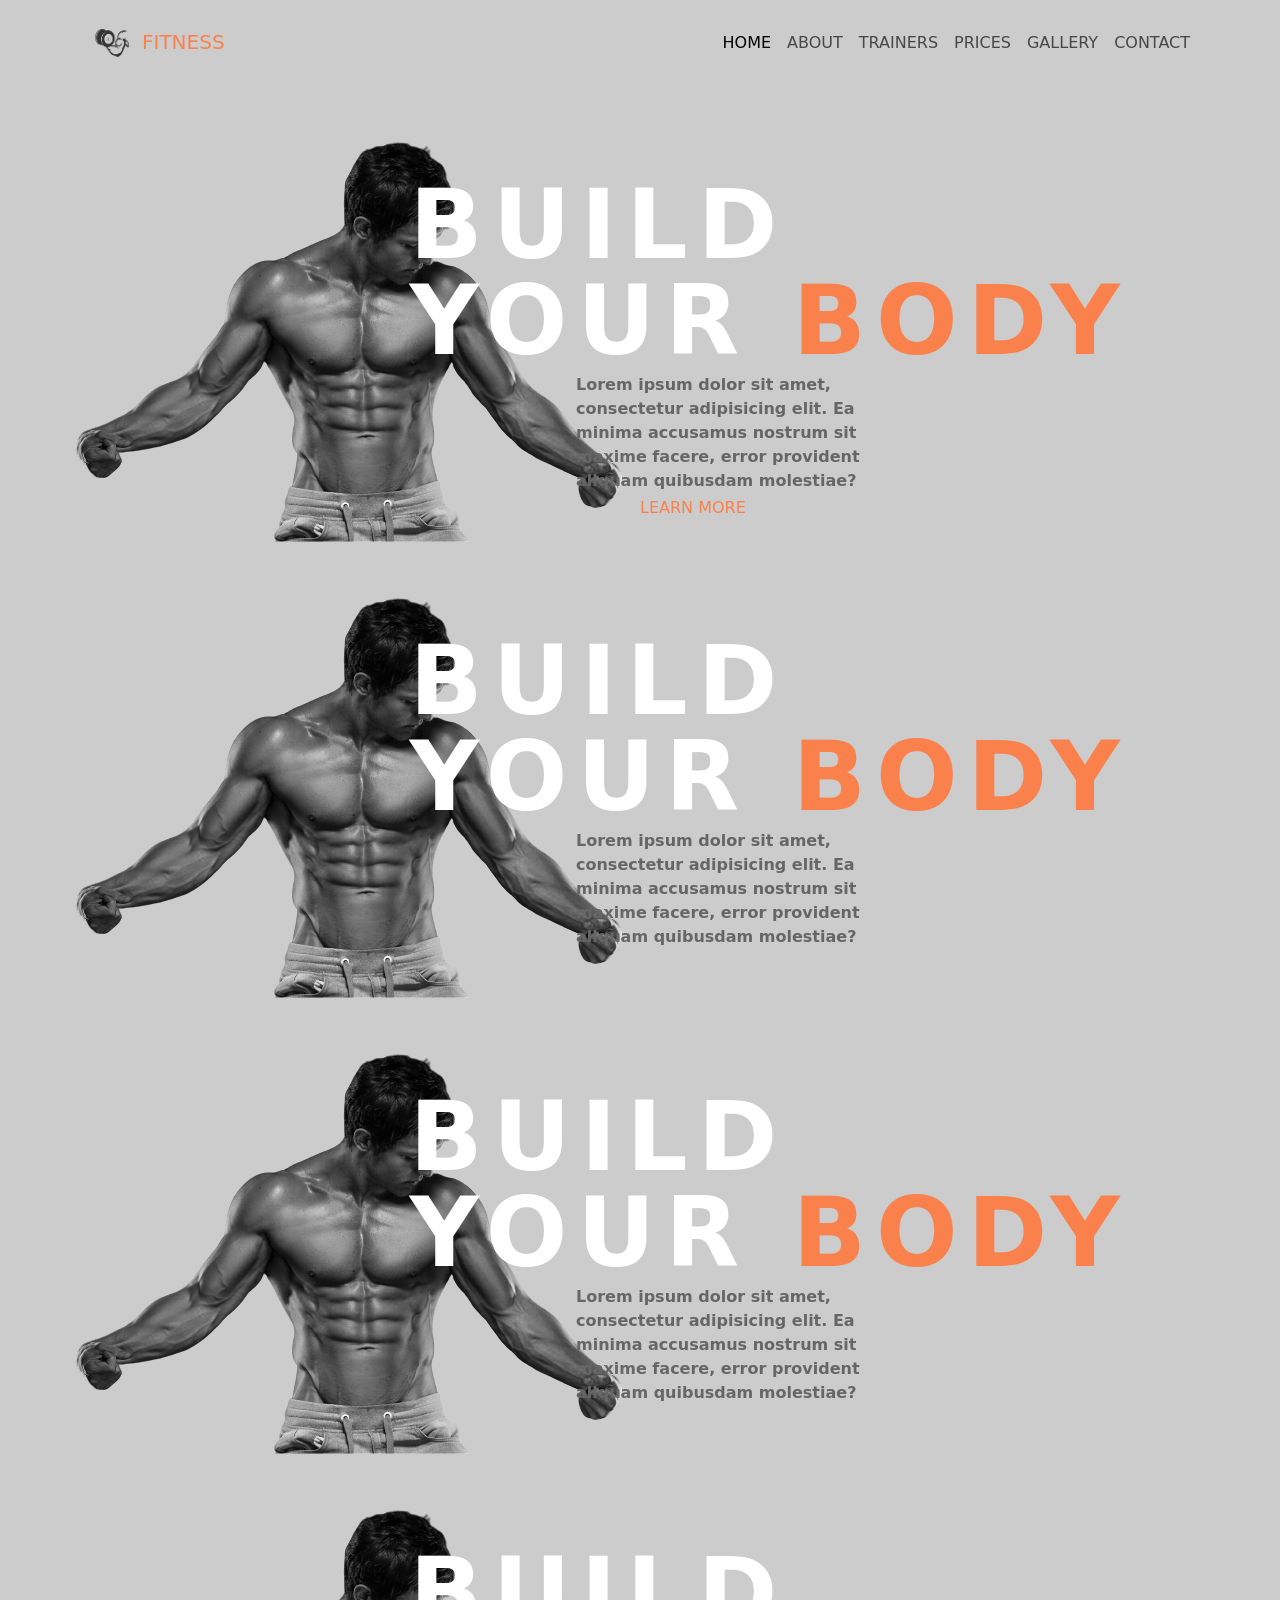
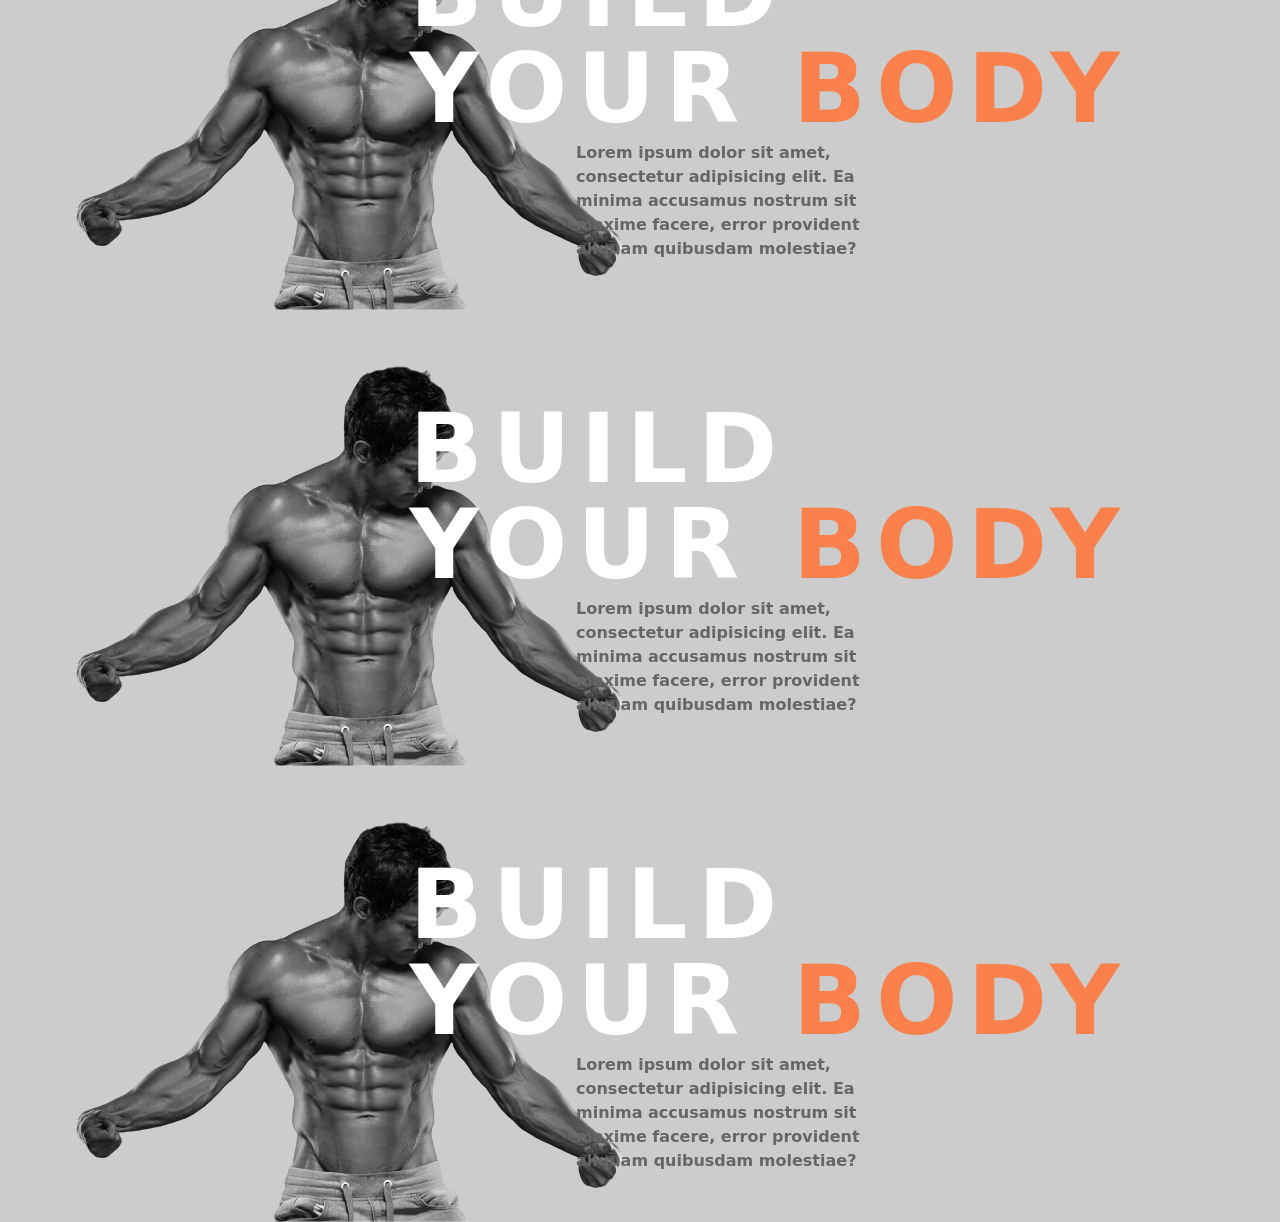
==== index.html @ f7d3cb44 "correcting files" ====
<!DOCTYPE html>
<html lang="en">
<head>
    <meta charset="UTF-8">
    <meta http-equiv="X-UA-Compatible" content="IE=edge">
    <meta name="viewport" content="width=device-width, initial-scale=1.0">
    <title>Document</title>
    <link rel="stylesheet" href="/style/style.css">
    <link href="https://cdn.jsdelivr.net/npm/bootstrap@5.3.0-alpha3/dist/css/bootstrap.min.css" rel="stylesheet" integrity="sha384-KK94CHFLLe+nY2dmCWGMq91rCGa5gtU4mk92HdvYe+M/SXH301p5ILy+dN9+nJOZ" crossorigin="anonymous">
    <script src="https://cdnjs.cloudflare.com/ajax/libs/bootstrap/5.2.3/js/bootstrap.min.js" integrity="sha512-1/RvZTcCDEUjY/CypiMz+iqqtaoQfAITmNSJY17Myp4Ms5mdxPS5UV7iOfdZoxcGhzFbOm6sntTKJppjvuhg4g==" crossorigin="anonymous" referrerpolicy="no-referrer"></script>
</head>
<body>
    <!--  navbar start -->
    <nav class="navbar navbar-expand-lg sticky-top">
        <div class="container">
            <a class="navbar-brand" href="#"><img src="/images/logo.png" width="60px"><span>FITNESS</span></a>
            <button class="navbar-toggler" type="button" data-bs-toggle="collapse" data-bs-target="#navbarNav" aria-controls="navbarNav" aria-expanded="false" aria-label="Toggle navigation">
                <span class="navbar-toggler-icon"></span>
            </button>
            <div class="collapse navbar-collapse" id="navbarNav">
                <ul class="navbar-nav ms-auto">
                    <li class="nav-item">
                        <a class="nav-link active" aria-current="page" href="#home">HOME</a>
                    </li>
                    <li class="nav-item">
                        <a class="nav-link" href="#about">ABOUT</a>
                    </li>
                    <li class="nav-item">
                        <a class="nav-link" href="#trainers">TRAINERS</a>
                    </li>
                    <li class="nav-item">
                        <a class="nav-link" href="#prices">PRICES</a>
                    </li>
                    <li class="nav-item">
                        <a class="nav-link" href="#gallery">GALLERY</a>
                    </li>
                    <li class="nav-item">
                        <a class="nav-link" href="#contact">CONTACT</a>
                    </li>
                </ul>
            </div>
        </div>
    </nav>
    <!--  navbar end -->
    <section class="home" id="home"></section>
        <div class="home-sec container-fluid d-flex position-relative pt-5 ps-5">
            <img src="/images/promo_body.png" alt="body-builder">
            <h1 class="title position-absolute">BUILD <span>YOUR <span class="title-body">BODY</span></span></h1>
            <p class="position-absolute w-25">Lorem ipsum dolor sit amet, consectetur adipisicing elit. Ea minima accusamus nostrum sit maxime facere, error provident aliquam quibusdam molestiae?</p>
            <a href="#about" class="text-decoration-none position-absolute">LEARN MORE</a>
        </div>
    </section>
    <section class="home" id="home"></section>
        <div class="home-sec container-fluid d-flex position-relative pt-5 ps-5">
            <img src="/images/promo_body.png" alt="body-builder">
            <h1 class="title position-absolute">BUILD <span>YOUR <span class="title-body">BODY</span></span></h1>
            <p class="position-absolute w-25">Lorem ipsum dolor sit amet, consectetur adipisicing elit. Ea minima accusamus nostrum sit maxime facere, error provident aliquam quibusdam molestiae?</p>
        </div>
    </section>
    <section class="home" id="home"></section>
        <div class="home-sec container-fluid d-flex position-relative pt-5 ps-5">
            <img src="/images/promo_body.png" alt="body-builder">
            <h1 class="title position-absolute">BUILD <span>YOUR <span class="title-body">BODY</span></span></h1>
            <p class="position-absolute w-25">Lorem ipsum dolor sit amet, consectetur adipisicing elit. Ea minima accusamus nostrum sit maxime facere, error provident aliquam quibusdam molestiae?</p>
        </div>
    </section>
    <section class="home" id="home"></section>
        <div class="home-sec container-fluid d-flex position-relative pt-5 ps-5">
            <img src="/images/promo_body.png" alt="body-builder">
            <h1 class="title position-absolute">BUILD <span>YOUR <span class="title-body">BODY</span></span></h1>
            <p class="position-absolute w-25">Lorem ipsum dolor sit amet, consectetur adipisicing elit. Ea minima accusamus nostrum sit maxime facere, error provident aliquam quibusdam molestiae?</p>
        </div>
    </section>
    <section class="home" id="home"></section>
        <div class="home-sec container-fluid d-flex position-relative pt-5 ps-5">
            <img src="/images/promo_body.png" alt="body-builder">
            <h1 class="title position-absolute">BUILD <span>YOUR <span class="title-body">BODY</span></span></h1>
            <p class="position-absolute w-25">Lorem ipsum dolor sit amet, consectetur adipisicing elit. Ea minima accusamus nostrum sit maxime facere, error provident aliquam quibusdam molestiae?</p>
        </div>
    </section>
    <section class="home" id="home"></section>
        <div class="home-sec container-fluid d-flex position-relative pt-5 ps-5">
            <img src="/images/promo_body.png" alt="body-builder">
            <h1 class="title position-absolute">BUILD <span>YOUR <span class="title-body">BODY</span></span></h1>
            <p class="position-absolute w-25">Lorem ipsum dolor sit amet, consectetur adipisicing elit. Ea minima accusamus nostrum sit maxime facere, error provident aliquam quibusdam molestiae?</p>
        </div>
    </section>

</body>
</html>
---- style/style.css ----
:root
{
    --bg-color:rgba(204, 204, 204, 1);
    --dark-bg-color:#131313;
    --orange-text-color:rgba(250, 129, 76, 1);
    --text-main-color:#ffffff;
    --secondary-text-color:rgb(103, 102, 102);
}
*
{
    box-sizing: border-box;
    margin: 0;
    padding: 0;
}
.navbar
{
    background: var(--bg-color) !important;
}
.container .navbar-brand span
{
    color: var(--orange-text-color);
}
.navbar-nav .navbar-item a
{
    color: var(--secondary-text-color);
}
.home-sec
{
    background: var(--bg-color);
}
.home-sec h1
{
    color: var(--text-main-color);
    display: flex;
    font-size: 6rem;
    font-weight: 700;
    flex-direction: column;
    left: 32%;
    line-height: 1;
    letter-spacing: .15ch;
    top: 20%;
    /* transform: translateX(70%) translateY(10%); */
}
.home-sec h1 .title-body
{
    color: var(--orange-text-color);
}
.home-sec p
{
    color: var(--secondary-text-color);
    font-weight: 700;
    left: 45%;
    top: 63%;
    /* transform: translateX(75%) translateY(0%); */
}
.home-sec a
{
    color: var(--orange-text-color);
    top: 90%;
    left: 50%;
}
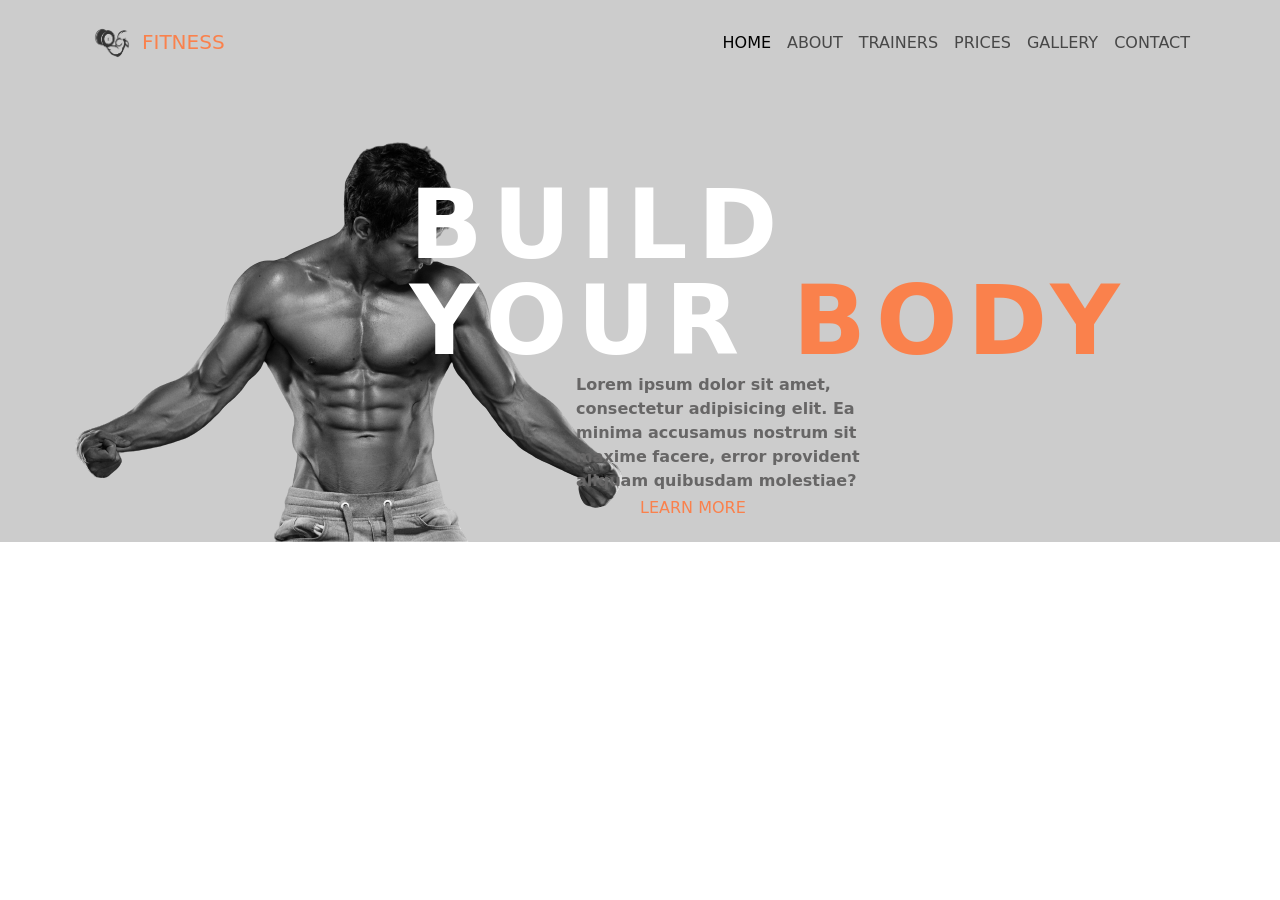
==== commit 69d23b82: "cleaning rabish" ====
--- a/index.html
+++ b/index.html
@@ -42,7 +42,7 @@
         </div>
     </nav>
     <!--  navbar end -->
-    <section class="home" id="home"></section>
+    <section class="home" id="home">
         <div class="home-sec container-fluid d-flex position-relative pt-5 ps-5">
             <img src="/images/promo_body.png" alt="body-builder">
             <h1 class="title position-absolute">BUILD <span>YOUR <span class="title-body">BODY</span></span></h1>
@@ -50,41 +50,5 @@
             <a href="#about" class="text-decoration-none position-absolute">LEARN MORE</a>
         </div>
     </section>
-    <section class="home" id="home"></section>
-        <div class="home-sec container-fluid d-flex position-relative pt-5 ps-5">
-            <img src="/images/promo_body.png" alt="body-builder">
-            <h1 class="title position-absolute">BUILD <span>YOUR <span class="title-body">BODY</span></span></h1>
-            <p class="position-absolute w-25">Lorem ipsum dolor sit amet, consectetur adipisicing elit. Ea minima accusamus nostrum sit maxime facere, error provident aliquam quibusdam molestiae?</p>
-        </div>
-    </section>
-    <section class="home" id="home"></section>
-        <div class="home-sec container-fluid d-flex position-relative pt-5 ps-5">
-            <img src="/images/promo_body.png" alt="body-builder">
-            <h1 class="title position-absolute">BUILD <span>YOUR <span class="title-body">BODY</span></span></h1>
-            <p class="position-absolute w-25">Lorem ipsum dolor sit amet, consectetur adipisicing elit. Ea minima accusamus nostrum sit maxime facere, error provident aliquam quibusdam molestiae?</p>
-        </div>
-    </section>
-    <section class="home" id="home"></section>
-        <div class="home-sec container-fluid d-flex position-relative pt-5 ps-5">
-            <img src="/images/promo_body.png" alt="body-builder">
-            <h1 class="title position-absolute">BUILD <span>YOUR <span class="title-body">BODY</span></span></h1>
-            <p class="position-absolute w-25">Lorem ipsum dolor sit amet, consectetur adipisicing elit. Ea minima accusamus nostrum sit maxime facere, error provident aliquam quibusdam molestiae?</p>
-        </div>
-    </section>
-    <section class="home" id="home"></section>
-        <div class="home-sec container-fluid d-flex position-relative pt-5 ps-5">
-            <img src="/images/promo_body.png" alt="body-builder">
-            <h1 class="title position-absolute">BUILD <span>YOUR <span class="title-body">BODY</span></span></h1>
-            <p class="position-absolute w-25">Lorem ipsum dolor sit amet, consectetur adipisicing elit. Ea minima accusamus nostrum sit maxime facere, error provident aliquam quibusdam molestiae?</p>
-        </div>
-    </section>
-    <section class="home" id="home"></section>
-        <div class="home-sec container-fluid d-flex position-relative pt-5 ps-5">
-            <img src="/images/promo_body.png" alt="body-builder">
-            <h1 class="title position-absolute">BUILD <span>YOUR <span class="title-body">BODY</span></span></h1>
-            <p class="position-absolute w-25">Lorem ipsum dolor sit amet, consectetur adipisicing elit. Ea minima accusamus nostrum sit maxime facere, error provident aliquam quibusdam molestiae?</p>
-        </div>
-    </section>
-
 </body>
 </html>
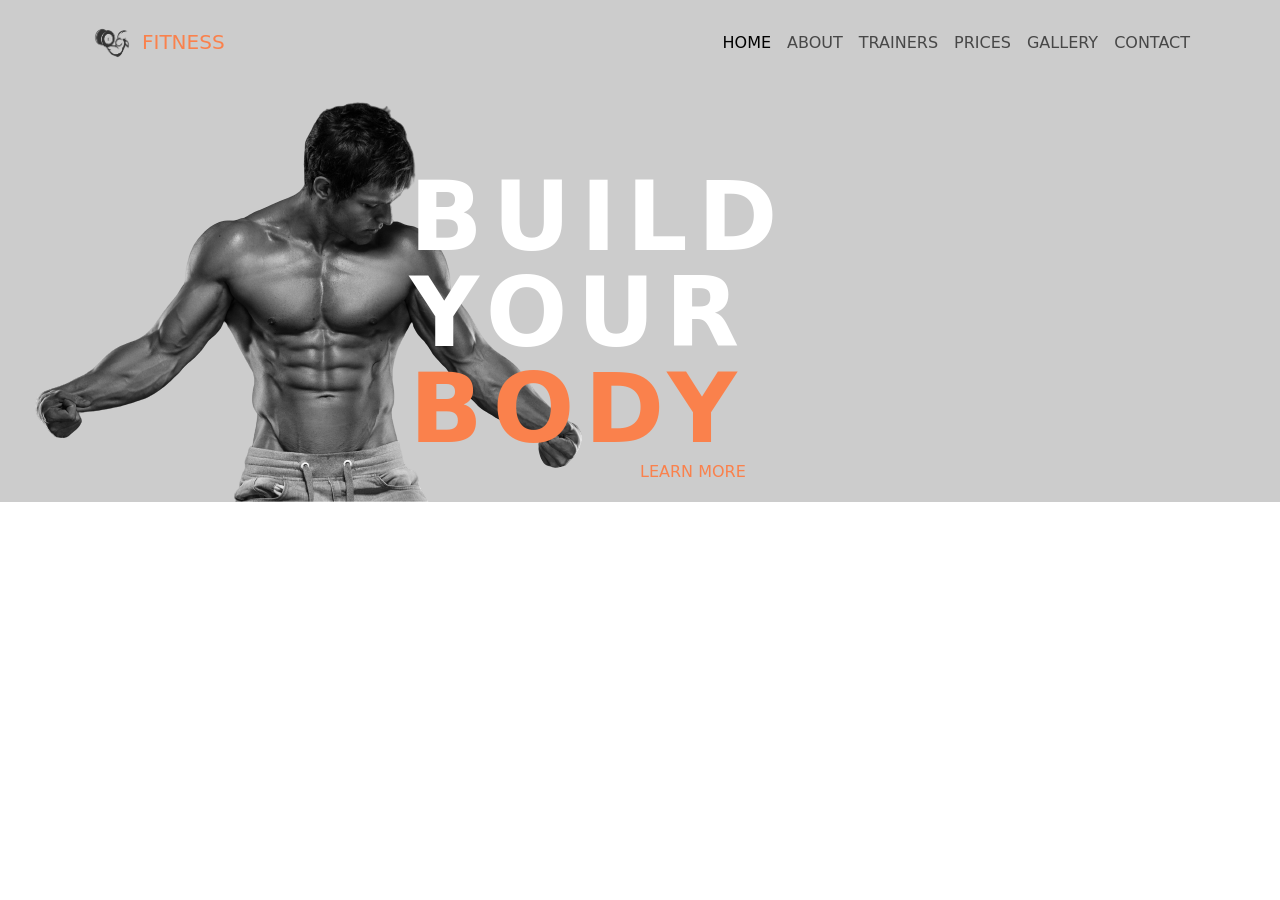
==== commit 7698ae99: "changing for mobile-first version" ====
--- a/index.html
+++ b/index.html
@@ -43,10 +43,10 @@
     </nav>
     <!--  navbar end -->
     <section class="home" id="home">
-        <div class="home-sec container-fluid d-flex position-relative pt-5 ps-5">
+        <div class="home-sec container-fluid d-flex position-relative pt-2 ps-2 pe-2">
             <img src="/images/promo_body.png" alt="body-builder">
-            <h1 class="title position-absolute">BUILD <span>YOUR <span class="title-body">BODY</span></span></h1>
-            <p class="position-absolute w-25">Lorem ipsum dolor sit amet, consectetur adipisicing elit. Ea minima accusamus nostrum sit maxime facere, error provident aliquam quibusdam molestiae?</p>
+            <h1 class="title position-absolute d-flex flex-column">BUILD <span class="d-flex flex-column">YOUR <span class="title-body">BODY</span></span></h1>
+            <p class="position-absolute w-25 d-none">Lorem ipsum dolor sit amet, consectetur adipisicing elit. Ea minima accusamus nostrum sit maxime facere, error provident aliquam quibusdam molestiae?</p>
             <a href="#about" class="text-decoration-none position-absolute">LEARN MORE</a>
         </div>
     </section>
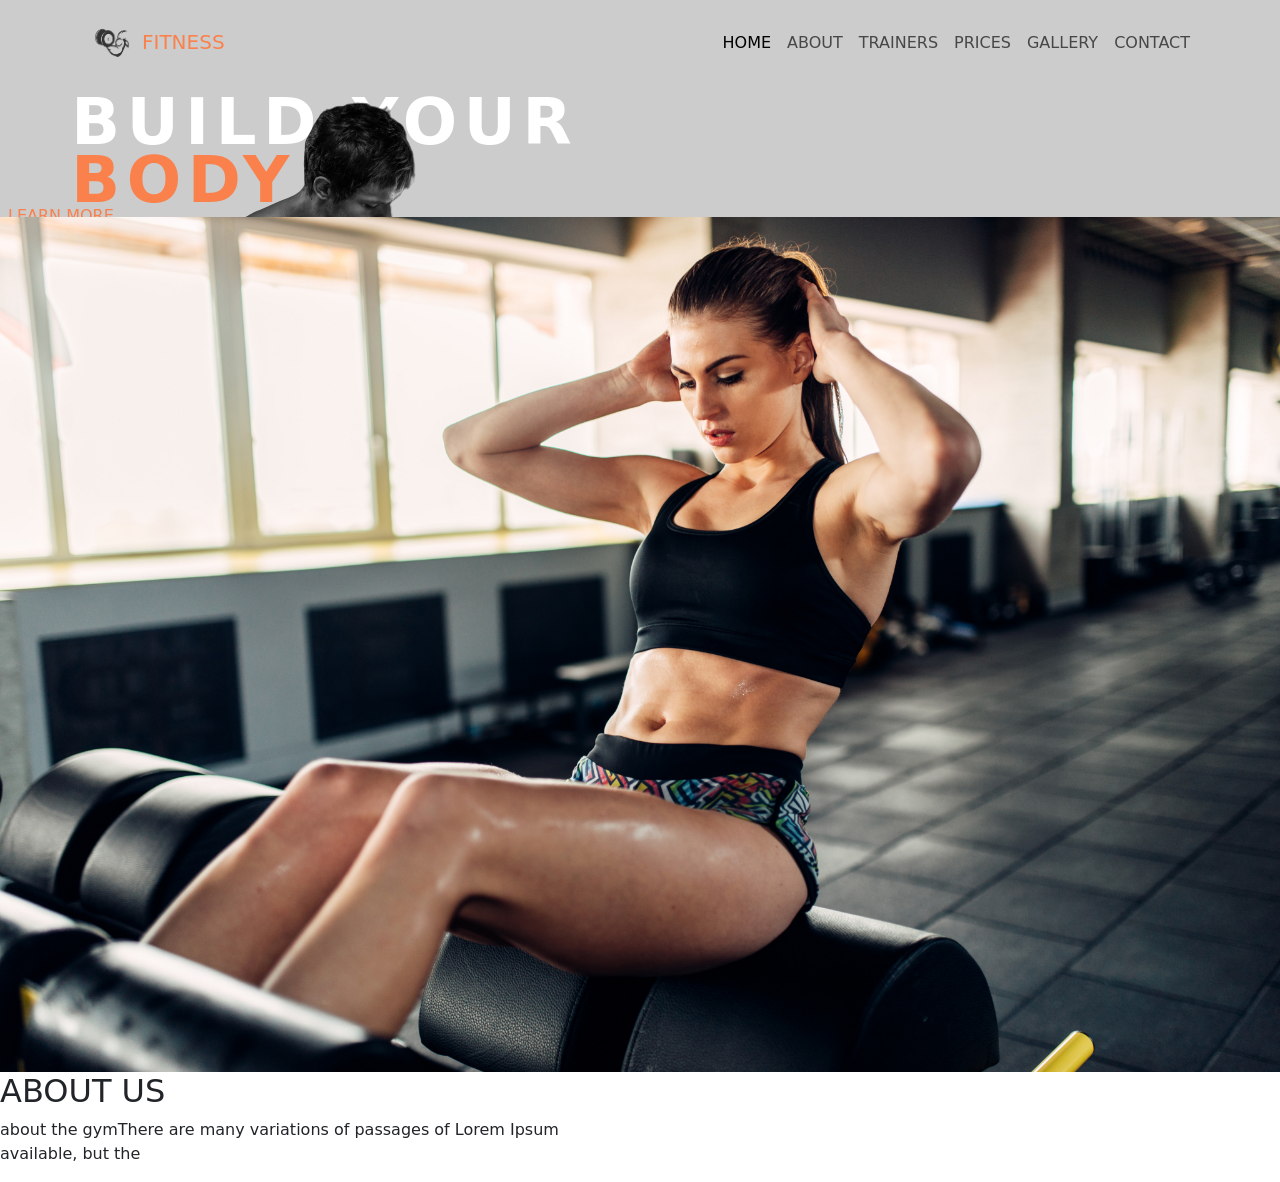
==== commit 037ebcfc: "adding about us section" ====
--- a/index.html
+++ b/index.html
@@ -42,12 +42,21 @@
         </div>
     </nav>
     <!--  navbar end -->
-    <section class="home" id="home">
+    <section class="home position-relative" id="home">
         <div class="home-sec container-fluid d-flex position-relative pt-2 ps-2 pe-2">
-            <img src="/images/promo_body.png" alt="body-builder">
-            <h1 class="title position-absolute d-flex flex-column">BUILD <span class="d-flex flex-column">YOUR <span class="title-body">BODY</span></span></h1>
+            <h1 class="title position-relative d-flex flex-column">BUILD YOUR<span class="title-body"> BODY</span></h1>
             <p class="position-absolute w-25 d-none">Lorem ipsum dolor sit amet, consectetur adipisicing elit. Ea minima accusamus nostrum sit maxime facere, error provident aliquam quibusdam molestiae?</p>
             <a href="#about" class="text-decoration-none position-absolute">LEARN MORE</a>
+            <img src="/images/promo_body.png" alt="body-builder" class="position-absolute">
+        </div>
+    </section>
+    <section class="about-us">
+        <div class="image w-100">
+            <img src="/images/about_us_image.jpg" alt="gym image" class="mw-100">
+        </div>
+        <div class="about-text">
+            <h2>ABOUT<span> US</span></h2>
+            <p class="w-50">about the gymThere are many variations of passages of Lorem Ipsum available, but the </p>
         </div>
     </section>
 </body>
--- a/style/style.css
+++ b/style/style.css
@@ -11,6 +11,7 @@
     box-sizing: border-box;
     margin: 0;
     padding: 0;
+    overflow-x: hidden;
 }
 .navbar
 {
@@ -31,6 +32,29 @@
 .home-sec h1
 {
     color: var(--text-main-color);
+    font-size: 4rem;
+    font-weight: 700;
+    left: 5%;
+    line-height: .9;
+    letter-spacing: .15ch;
+}
+.home-sec h1 .title-body
+{
+    color: var(--orange-text-color);
+}
+.home-sec img
+{
+    left: auto;
+}
+.home-sec a
+{
+    color: var(--orange-text-color);
+    top: 90%;
+} 
+/* for xl size */
+/* .home-sec h1
+{
+    color: var(--text-main-color);
     display: flex;
     font-size: 6rem;
     font-weight: 700;
@@ -39,7 +63,7 @@
     line-height: 1;
     letter-spacing: .15ch;
     top: 20%;
-    /* transform: translateX(70%) translateY(10%); */
+    transform: translateX(70%) translateY(10%);
 }
 .home-sec h1 .title-body
 {
@@ -51,11 +75,11 @@
     font-weight: 700;
     left: 45%;
     top: 63%;
-    /* transform: translateX(75%) translateY(0%); */
+    transform: translateX(75%) translateY(0%);
 }
 .home-sec a
 {
     color: var(--orange-text-color);
     top: 90%;
     left: 50%;
-}+} */
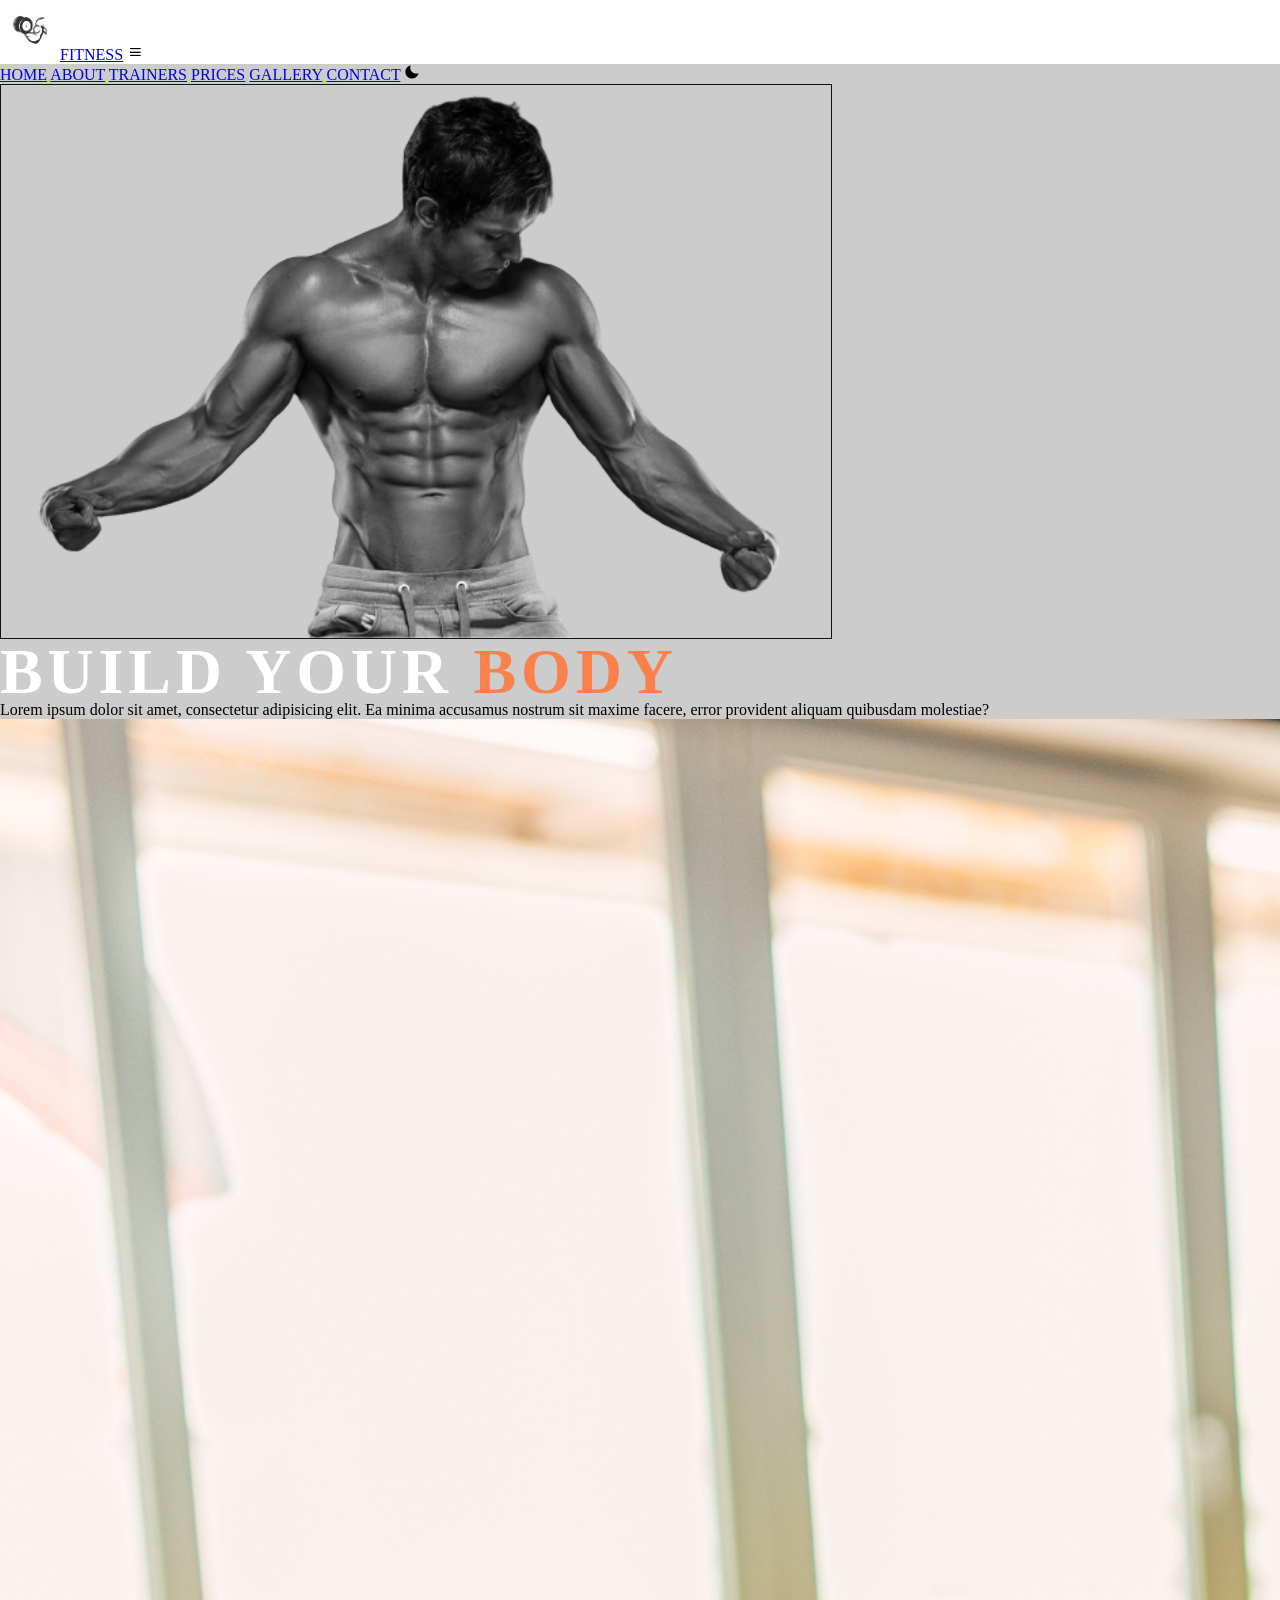
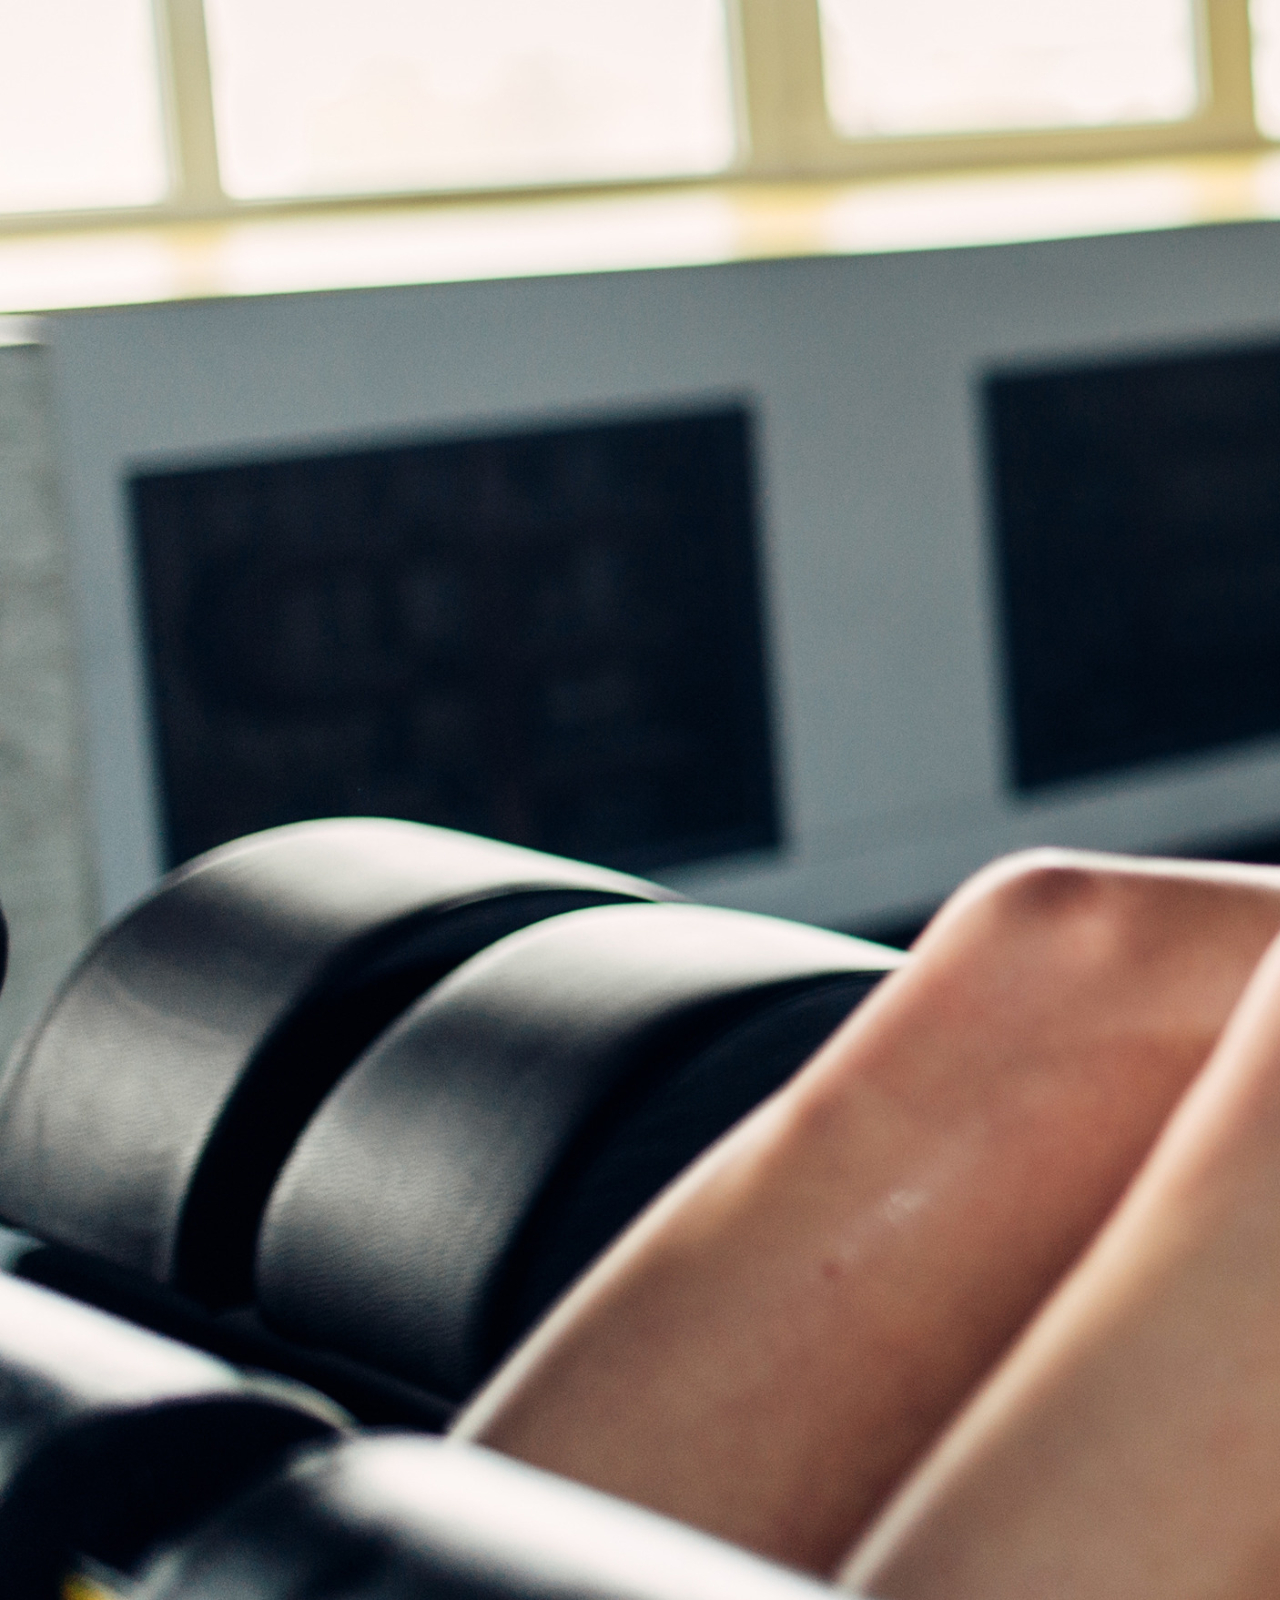
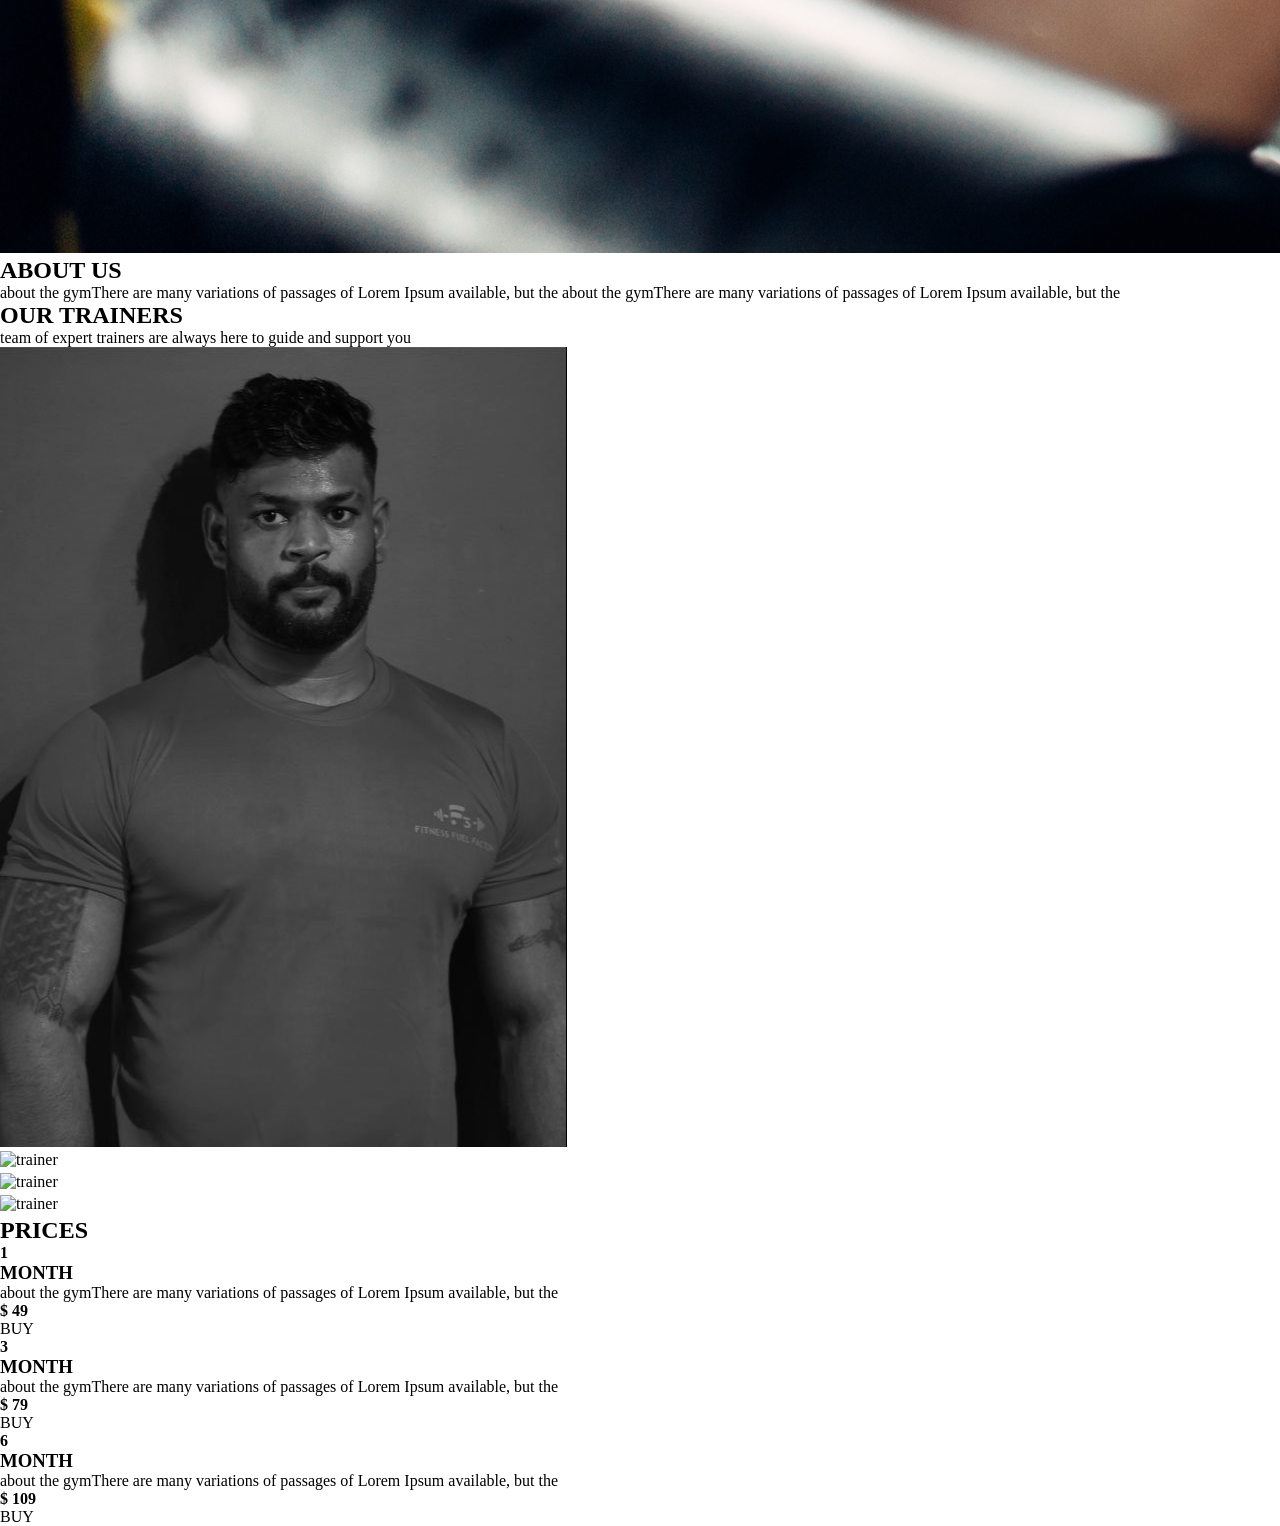
==== commit 000154ef: "replacing bootstrap from project adn adding some features" ====
--- a/index.html
+++ b/index.html
@@ -4,60 +4,112 @@
     <meta charset="UTF-8">
     <meta http-equiv="X-UA-Compatible" content="IE=edge">
     <meta name="viewport" content="width=device-width, initial-scale=1.0">
-    <title>Document</title>
+    <title>FITNESS GYM</title>
+    <link rel="icon" type="image/png" href="/images/logo.png">
     <link rel="stylesheet" href="/style/style.css">
-    <link href="https://cdn.jsdelivr.net/npm/bootstrap@5.3.0-alpha3/dist/css/bootstrap.min.css" rel="stylesheet" integrity="sha384-KK94CHFLLe+nY2dmCWGMq91rCGa5gtU4mk92HdvYe+M/SXH301p5ILy+dN9+nJOZ" crossorigin="anonymous">
-    <script src="https://cdnjs.cloudflare.com/ajax/libs/bootstrap/5.2.3/js/bootstrap.min.js" integrity="sha512-1/RvZTcCDEUjY/CypiMz+iqqtaoQfAITmNSJY17Myp4Ms5mdxPS5UV7iOfdZoxcGhzFbOm6sntTKJppjvuhg4g==" crossorigin="anonymous" referrerpolicy="no-referrer"></script>
+    <!-- boxicons cdn -->
+    <link href='https://unpkg.com/boxicons@2.1.4/css/boxicons.min.css' rel='stylesheet'>
 </head>
 <body>
-    <!--  navbar start -->
-    <nav class="navbar navbar-expand-lg sticky-top">
-        <div class="container">
-            <a class="navbar-brand" href="#"><img src="/images/logo.png" width="60px"><span>FITNESS</span></a>
-            <button class="navbar-toggler" type="button" data-bs-toggle="collapse" data-bs-target="#navbarNav" aria-controls="navbarNav" aria-expanded="false" aria-label="Toggle navigation">
-                <span class="navbar-toggler-icon"></span>
-            </button>
-            <div class="collapse navbar-collapse" id="navbarNav">
-                <ul class="navbar-nav ms-auto">
-                    <li class="nav-item">
-                        <a class="nav-link active" aria-current="page" href="#home">HOME</a>
-                    </li>
-                    <li class="nav-item">
-                        <a class="nav-link" href="#about">ABOUT</a>
-                    </li>
-                    <li class="nav-item">
-                        <a class="nav-link" href="#trainers">TRAINERS</a>
-                    </li>
-                    <li class="nav-item">
-                        <a class="nav-link" href="#prices">PRICES</a>
-                    </li>
-                    <li class="nav-item">
-                        <a class="nav-link" href="#gallery">GALLERY</a>
-                    </li>
-                    <li class="nav-item">
-                        <a class="nav-link" href="#contact">CONTACT</a>
-                    </li>
-                </ul>
+    <div class="main-wrapper">
+        <!--  navbar start -->
+        <header class="header">
+            <a href="#" class="logo"><img src="/images/logo.png" width="60px"><span>FITNESS</span></a>
+
+            <i class='bx bx-menu' id="menu-icon"></i>
+
+            <nav class="navbar">
+                <a href="#home" class="active nav-item">HOME</a>
+                <a href="#about" class="nav-item">ABOUT</a>
+                <a href="#trainers" class="nav-item">TRAINERS</a>
+                <a href="#prices" class="nav-item">PRICES</a>
+                <a href="#gallery" class="nav-item">GALLERY</a>
+                <a href="#contact" class="nav-item">CONTACT</a>
+                <a class="switch-div" id="switcher">
+                    <i class='bx bxs-moon' id="toggler"></i>
+                </a>
+            </nav>
+        </header>
+        <!--  navbar end -->
+        <!-- home section start -->
+        <section class="home-sec" id="home">
+            <div class="home-image">
+                <img src="/images/promo_body.png" alt="body-builder">
             </div>
-        </div>
-    </nav>
-    <!--  navbar end -->
-    <section class="home position-relative" id="home">
-        <div class="home-sec container-fluid d-flex position-relative pt-2 ps-2 pe-2">
-            <h1 class="title position-relative d-flex flex-column">BUILD YOUR<span class="title-body"> BODY</span></h1>
-            <p class="position-absolute w-25 d-none">Lorem ipsum dolor sit amet, consectetur adipisicing elit. Ea minima accusamus nostrum sit maxime facere, error provident aliquam quibusdam molestiae?</p>
-            <a href="#about" class="text-decoration-none position-absolute">LEARN MORE</a>
-            <img src="/images/promo_body.png" alt="body-builder" class="position-absolute">
-        </div>
-    </section>
-    <section class="about-us">
-        <div class="image w-100">
-            <img src="/images/about_us_image.jpg" alt="gym image" class="mw-100">
-        </div>
-        <div class="about-text">
-            <h2>ABOUT<span> US</span></h2>
-            <p class="w-50">about the gymThere are many variations of passages of Lorem Ipsum available, but the </p>
-        </div>
-    </section>
+            <h1 class="title">BUILD <span>YOUR <span class="title-body">BODY</span></span></h1>
+            <p>Lorem ipsum dolor sit amet, consectetur adipisicing elit. Ea minima accusamus nostrum sit maxime facere, error provident aliquam quibusdam molestiae?</p>
+        </section>
+        <!-- home section end -->
+        <!-- about section start -->
+        <section class="about-us" id="about">
+            <div class="about-image">
+                <img src="/images/about_us_image.jpg" alt="gym image">
+            </div>
+            <div class="about-text">
+                <h2>ABOUT<span> US</span></h2>
+                <p>about the gymThere are many variations of passages of Lorem Ipsum available, but the 
+                    about the gymThere are many variations of passages of Lorem Ipsum available, but the 
+                </p>
+            </div>
+        </section>
+        <section class="trainers-sec" id="trainers">
+            <div class="trainers-text">
+                <h2>OUR <span>TRAINERS</span></h2>
+                <p>team of expert trainers are always here to guide and support you</p>
+            </div>
+            <div class="trainers-photo">
+                <div class="t-photo">
+                    <img src="/images/trainer_1.jpg" alt="trainer">
+                </div>
+                <div class="t-photo">
+                    <img src="/images/trainer_2_cutted.jpg" alt="trainer">
+                </div>
+                <div class="t-photo">
+                    <img src="/images/trainer_3_cutted.jpg" alt="trainer">
+                </div>
+                <div class="t-photo">
+                    <img src="/images/trainer_4.jpg" alt="trainer">
+                </div>
+            </div>
+        </section>
+        <section class="prices-sec" id="prices">
+            <h2>PRICES</h2>
+            <div class="prices-wrapper">
+                <div class="price-detail">
+                    <div class="p-det">
+                        <h4>1</h4>
+                        <h3>MONTH</h3>
+                        <p class="packet-detail">about the gymThere are many variations of passages of Lorem Ipsum available, but the</p>
+                        <div class="cost">
+                            <strong>$ 49</strong>
+                            <p>BUY</p>
+                        </div>
+                    </div>
+                </div>
+                <div class="price-detail">
+                    <div class="p-det">
+                        <h4>3</h4>
+                        <h3>MONTH</h3>
+                        <p class="packet-detail">about the gymThere are many variations of passages of Lorem Ipsum available, but the</p>
+                        <div class="cost">
+                            <strong>$ 79</strong>
+                            <p>BUY</p>
+                        </div>
+                    </div>
+                </div>
+                <div class="price-detail">
+                    <div class="p-det">
+                        <h4>6</h4>
+                        <h3>MONTH</h3>
+                        <p class="packet-detail">about the gymThere are many variations of passages of Lorem Ipsum available, but the</p>
+                        <div class="cost">
+                            <strong>$ 109</strong>
+                            <p>BUY</p>
+                        </div>
+                    </div>
+                </div>
+            </div>
+        </section>
+    </div>
 </body>
 </html>
--- a/style/style.css
+++ b/style/style.css
@@ -44,12 +44,16 @@
 }
 .home-sec img
 {
-    left: auto;
+    border: 1px solid #131313;
+    left: 40%;
+    width: 65%;
+    z-index: 100;
 }
 .home-sec a
 {
     color: var(--orange-text-color);
-    top: 90%;
+    top: 70%;
+    left: 10%;
 } 
 /* for xl size */
 /* .home-sec h1
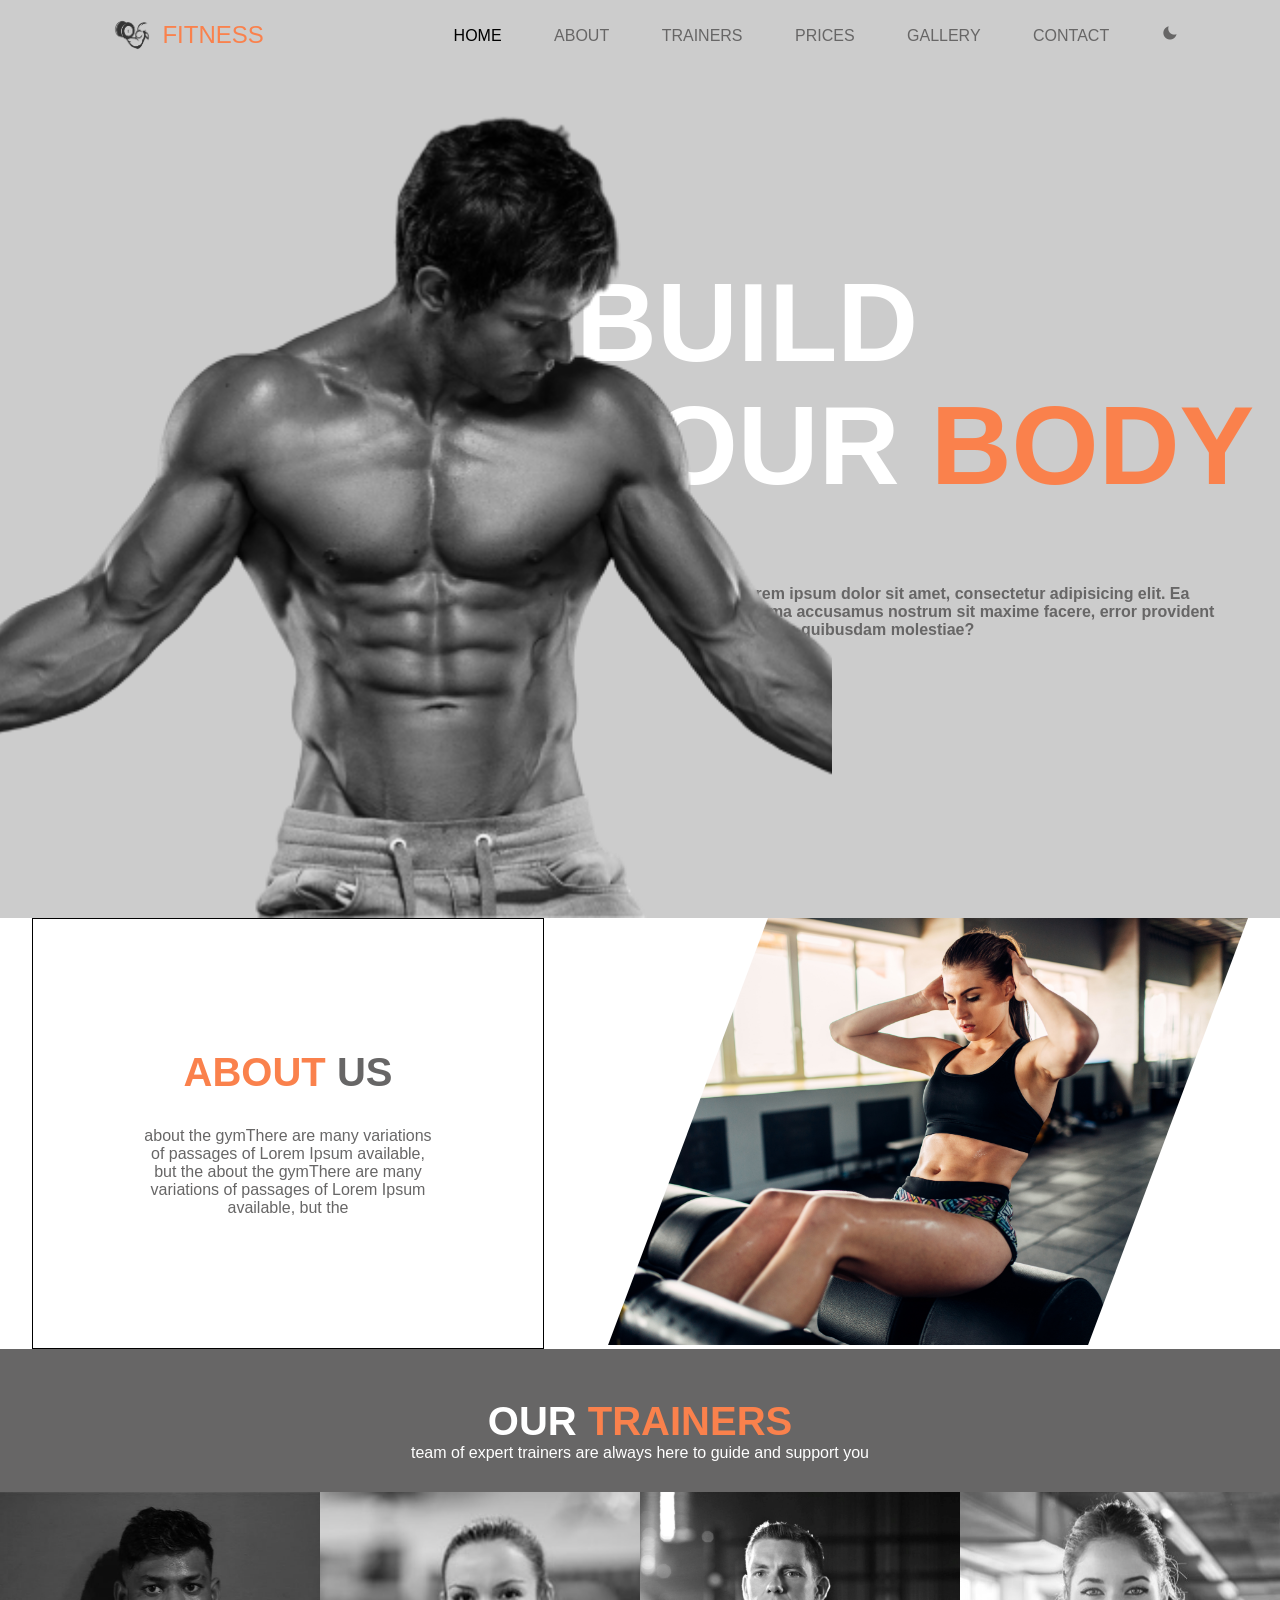
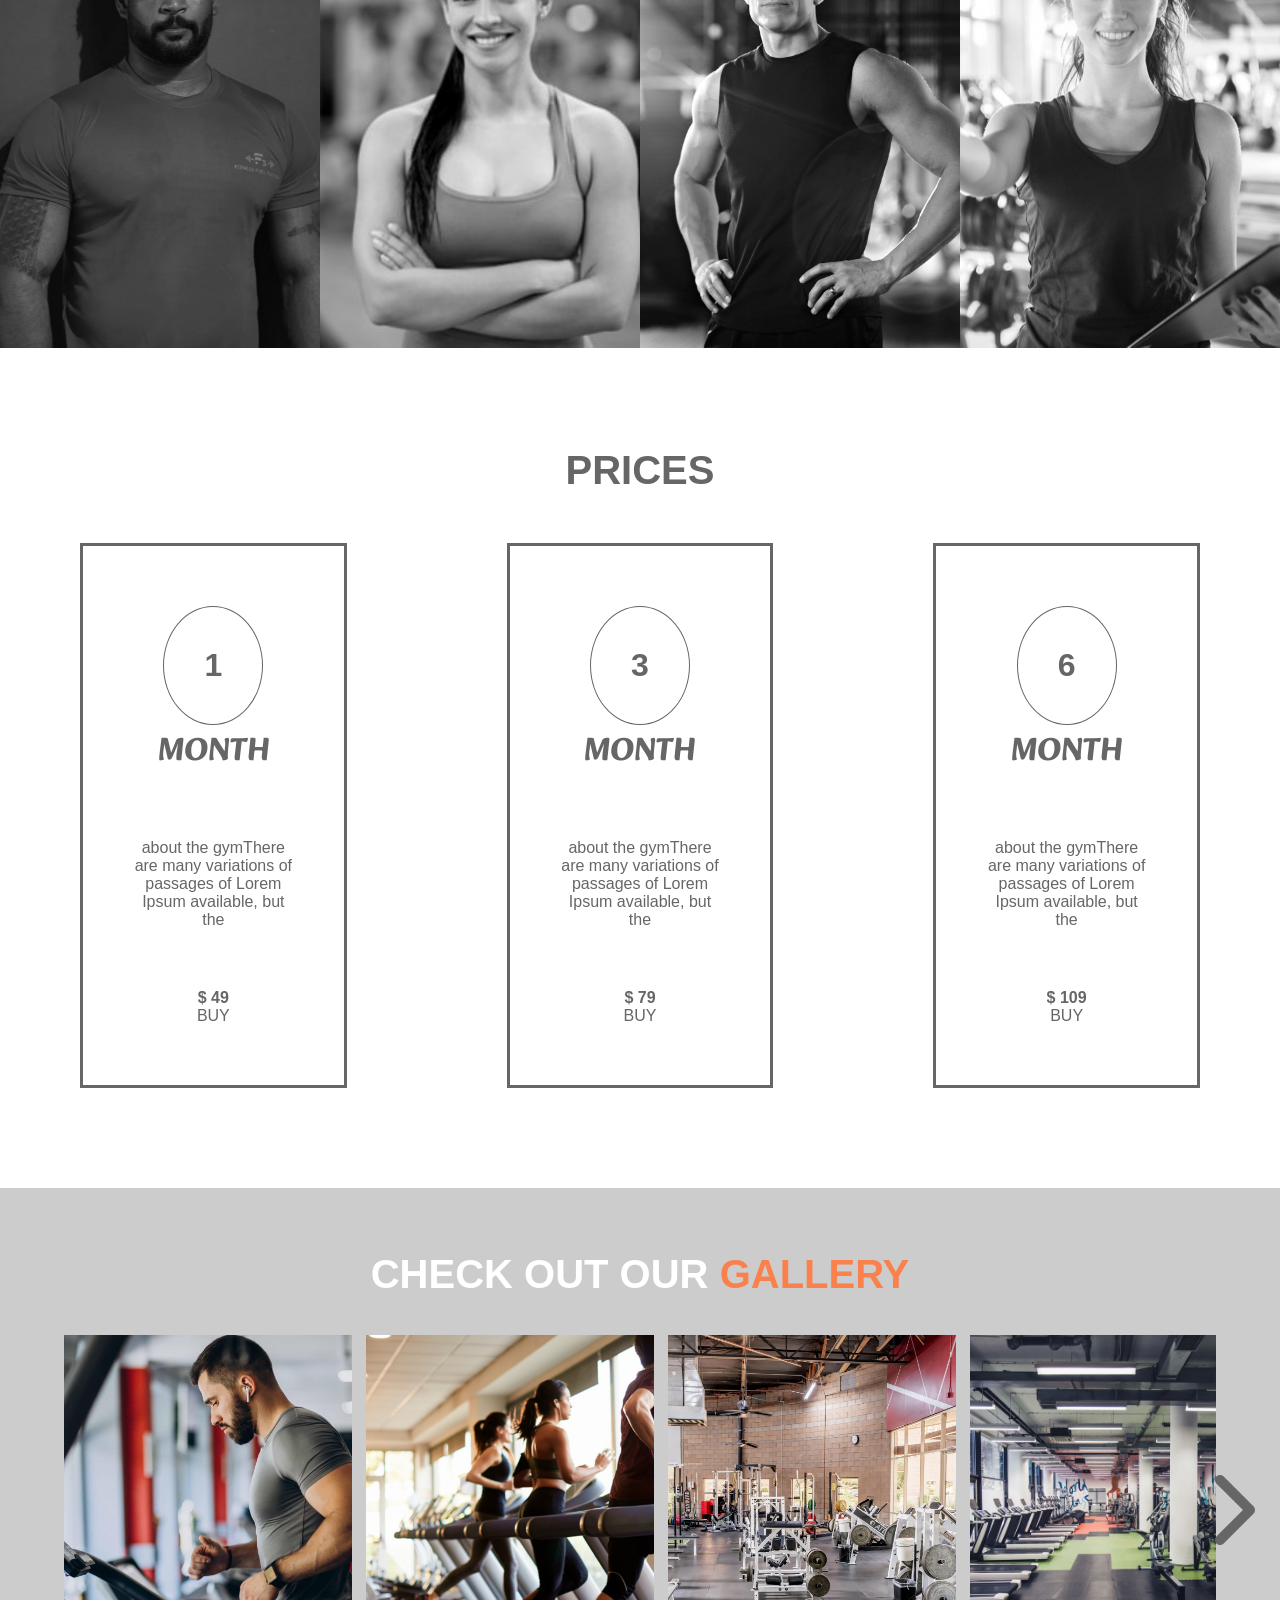
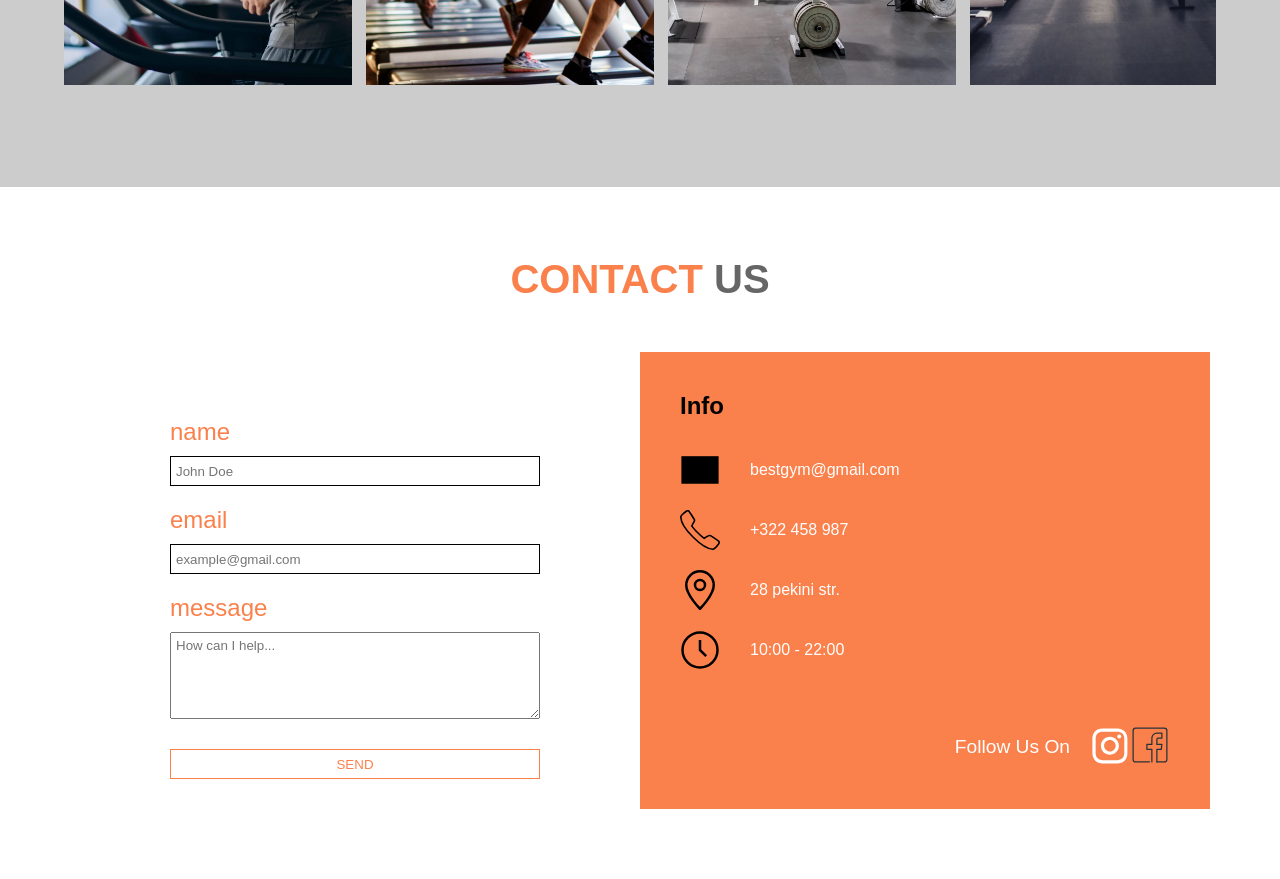
==== commit 089d8828: "adding svgs, and some more code for website" ====
--- a/index.html
+++ b/index.html
@@ -7,10 +7,72 @@
     <title>FITNESS GYM</title>
     <link rel="icon" type="image/png" href="/images/logo.png">
     <link rel="stylesheet" href="/style/style.css">
+    <!-- fontawesome cdn -->
+    <link rel="stylesheet" href="https://cdnjs.cloudflare.com/ajax/libs/font-awesome/6.4.0/css/all.min.css" integrity="sha512-iecdLmaskl7CVkqkXNQ/ZH/XLlvWZOJyj7Yy7tcenmpD1ypASozpmT/E0iPtmFIB46ZmdtAc9eNBvH0H/ZpiBw==" crossorigin="anonymous" referrerpolicy="no-referrer" />
     <!-- boxicons cdn -->
     <link href='https://unpkg.com/boxicons@2.1.4/css/boxicons.min.css' rel='stylesheet'>
+    <script src="/js/script.js" defer></script>
 </head>
 <body>
+    <svg width="0" height="0" class="hidden">
+        <symbol id="email_icon" version="1.0" xmlns="http://www.w3.org/2000/svg" xmlnsCc="http://creativecommons.org/ns#" xmlnsDc="http://purl.org/dc/elements/1.1/" xmlnsInkscape="http://www.inkscape.org/namespaces/inkscape" xmlnsRdf="http://www.w3.org/1999/02/22-rdf-syntax-ns#" xmlnsSodipodi="http://sodipodi.sourceforge.net/DTD/sodipodi-0.dtd" xmlnsSvg="http://www.w3.org/2000/svg" viewBox="0 0 439.371 331.46899">
+          <defs id="defs2441">
+            <marker id="ArrowEnd" markerHeight="3" markerUnits="strokeWidth" markerWidth="4" orient="auto" refX="0" refY="5" viewBox="0 0 10 10">
+              <path d="M 0,0 L 10,5 L 0,10 L 0,0 z" id="path2444"></path>
+            </marker>
+            <marker id="ArrowStart" markerHeight="3" markerUnits="strokeWidth" markerWidth="4" orient="auto" refX="10" refY="5" viewBox="0 0 10 10">
+              <path d="M 10,0 L 0,5 L 10,10 L 10,0 z" id="path2447"></path>
+            </marker>
+          </defs>
+          <g id="g2449" transform="translate(-145.3305,-145.3305)">
+            <path d="M 569.374,461.472 L 569.374,160.658 L 160.658,160.658 L 160.658,461.472 L 569.374,461.472 z" id="path2451"></path>
+            <path id="path2453"></path>
+            <path d="M 164.46,164.49 L 340.78,343.158 C 353.849,356.328 377.63,356.172 390.423,343.278 L 566.622,165.928" id="path2455"></path>
+            <path d="M 170.515,451.566 L 305.61,313.46" id="path2457"></path>
+            <path d="M 557.968,449.974 L 426.515,315.375" id="path2459"></path>
+          </g>
+        </symbol>
+        <symbol version="1.1" xmlns="http://www.w3.org/2000/svg" xmlns:xlink="http://www.w3.org/1999/xlink" x="0px" y="0px" enable-background="new 0 0 128 128" xml:space="preserve" viewBox="0 0 128 128" id="facebook_icon">
+          <g id="facebook">
+            <g id="XMLID_69_">
+              <path id="XMLID_71_" fill="none" stroke="#263238" stroke-width="4" stroke-linecap="round" stroke-linejoin="round" stroke-miterlimit="10" d="
+                  M70,118V78H54V62h16V42c0-8.836,7.164-16,16-16h16v16H90c-2.211,0-4,1.789-4,4v16h16l-2,16H86v40"></path>
+              <path id="XMLID_70_" fill="none" stroke="#263238" stroke-width="4" stroke-linecap="round" stroke-linejoin="round" stroke-miterlimit="10" d="
+                  M61.999,118H18c-4.418,0-8-3.582-8-8V18c0-4.418,3.582-8,8-8h92c4.418,0,8,3.582,8,8v92c0,4.418-3.582,8-8,8H86.001"></path>
+            </g>
+          </g>
+        </symbol>
+        <symbol version="1.1" id="instagram_icon" xmlns="http://www.w3.org/2000/svg" xmlns:xlink="http://www.w3.org/1999/xlink" x="0px" y="0px" enable-background="new 0 0 56.7 56.7" xml:space="preserve" viewBox="0 0 56.7 56.7">
+          <g>
+            <path d="M28.2,16.7c-7,0-12.8,5.7-12.8,12.8s5.7,12.8,12.8,12.8S41,36.5,41,29.5S35.2,16.7,28.2,16.7z M28.2,37.7
+              c-4.5,0-8.2-3.7-8.2-8.2s3.7-8.2,8.2-8.2s8.2,3.7,8.2,8.2S32.7,37.7,28.2,37.7z"></path>
+            <circle cx="41.5" cy="16.4" r="2.9"></circle>
+            <path d="M49,8.9c-2.6-2.7-6.3-4.1-10.5-4.1H17.9c-8.7,0-14.5,5.8-14.5,14.5v20.5c0,4.3,1.4,8,4.2,10.7c2.7,2.6,6.3,3.9,10.4,3.9
+              h20.4c4.3,0,7.9-1.4,10.5-3.9c2.7-2.6,4.1-6.3,4.1-10.6V19.3C53,15.1,51.6,11.5,49,8.9z M48.6,39.9c0,3.1-1.1,5.6-2.9,7.3
+              s-4.3,2.6-7.3,2.6H18c-3,0-5.5-0.9-7.3-2.6C8.9,45.4,8,42.9,8,39.8V19.3c0-3,0.9-5.5,2.7-7.3c1.7-1.7,4.3-2.6,7.3-2.6h20.6
+              c3,0,5.5,0.9,7.3,2.7c1.7,1.8,2.7,4.3,2.7,7.2V39.9L48.6,39.9z"></path>
+          </g>
+        </symbol>
+        <symbol enable-background="new 0 0 32 32" id="location_icon" version="1.1" xml:space="preserve" xmlns="http://www.w3.org/2000/svg" xmlns:xlink="http://www.w3.org/1999/xlink" viewBox="0 0 32 32">
+          <desc></desc>
+          <g>
+            <path d="M27,12   c0-6.075-4.925-11-11-11S5,5.925,5,12c0,8,11,19,11,19S27,20,27,12z" fill="none" stroke="#000000" stroke-linejoin="round" stroke-miterlimit="10" stroke-width="2"></path>
+            <circle cx="16" cy="12" fill="none" r="4" stroke="#000000" stroke-linejoin="round" stroke-miterlimit="10" stroke-width="2"></circle>
+          </g>
+        </symbol>
+        <symbol enable-background="new 0 0 50 50" id="phone_icon" version="1.1" xml:space="preserve" xmlns="http://www.w3.org/2000/svg" xmlns:xlink="http://www.w3.org/1999/xlink" viewBox="0 0 50 50">
+          <rect fill="none" height="50" width="50"></rect>
+          <path d="M30.217,35.252c0,0,4.049-2.318,5.109-2.875  c1.057-0.559,2.152-0.7,2.817-0.294c1.007,0.616,9.463,6.241,10.175,6.739c0.712,0.499,1.055,1.924,0.076,3.32  c-0.975,1.396-5.473,6.916-7.379,6.857c-1.909-0.062-9.846-0.236-24.813-15.207C1.238,18.826,1.061,10.887,1,8.978  C0.939,7.07,6.459,2.571,7.855,1.595c1.398-0.975,2.825-0.608,3.321,0.078c0.564,0.781,6.124,9.21,6.736,10.176  c0.419,0.66,0.265,1.761-0.294,2.819c-0.556,1.06-2.874,5.109-2.874,5.109s1.634,2.787,7.16,8.312  C27.431,33.615,30.217,35.252,30.217,35.252z" fill="none" stroke="#000000" stroke-miterlimit="10" stroke-width="2"></path>
+        </symbol>
+        <symbol xmlns="http://www.w3.org/2000/svg" viewBox="0 0 32 32" id="clock_icon">
+          <defs></defs>
+          <title></title>
+          <g id="Layer_15">
+            <path d="M16,31A15,15,0,1,1,31,16,15,15,0,0,1,16,31ZM16,3A13,13,0,1,0,29,16,13,13,0,0,0,16,3Z"></path>
+            <path d="M20.24,21.66l-4.95-4.95A1,1,0,0,1,15,16V8h2v7.59l4.66,4.65Z"></path>
+          </g>
+        </symbol>
+    </svg>
     <div class="main-wrapper">
         <!--  navbar start -->
         <header class="header">
@@ -52,6 +114,8 @@
                 </p>
             </div>
         </section>
+        <!-- about section end -->
+        <!-- trainers section start -->
         <section class="trainers-sec" id="trainers">
             <div class="trainers-text">
                 <h2>OUR <span>TRAINERS</span></h2>
@@ -72,6 +136,8 @@
                 </div>
             </div>
         </section>
+        <!-- trainer section end -->
+        <!-- prices section start -->
         <section class="prices-sec" id="prices">
             <h2>PRICES</h2>
             <div class="prices-wrapper">
@@ -110,6 +176,94 @@
                 </div>
             </div>
         </section>
+        <!-- prices section end -->
+        <!-- gallery section start -->
+        <section class="gallery-sec" id="gallery">
+            <h2>CHECK OUT OUR <span>GALLERY</span></h2>
+            <div class="wrapper">
+                <i id="left" class="fa-solid fa-chevron-left fa-xl"></i>
+                <div class="carousel">
+                    <img src="/images/slider_image_1.jpg" alt="img">
+                    <img src="/images/slider_image_2.png" alt="img">
+                    <img src="/images/slider_image_3.png" alt="img">
+                    <img src="/images/slider_image_4.jpg" alt="img">
+                    <img src="/images/slider_image_5.jpg" alt="img">
+                    <img src="/images/slider_image_6.jpg" alt="img">
+                    <img src="/images/slider_image_7.jpg" alt="img">
+                    <img src="/images/slider_image_8.jpg" alt="img">
+                    <img src="/images/slider_image_9.jpg" alt="img">
+                    <img src="/images/slider_image_10.jpg" alt="img">
+                    <img src="/images/slider_image_11.jpg" alt="img">
+                    <img src="/images/slider_image_12.jpg" alt="img">
+                    <img src="/images/slider_image_13.jpeg" alt="img">
+                </div>
+                <i id="right" class="fa-solid fa-chevron-right fa-xl"></i>
+            </div>
+        </section>
+        <!-- gallery section end -->
+        <!-- contact section start -->
+        <section class="contact-us" id="contact">
+            <h2>CONTACT <span>US</span></h2>
+            <div class="contact-area">
+                <div class="contact-part">
+                    <p>feel free to contact us any time. 
+                        we will get back to you as soon as we can
+                    </p>
+                    <form method="POST" action="#contact" onsubmit="sendEmail(); reset(); return false;">
+                        <div class="input-box">
+                            <label for="full-name">name</label>
+                            <input type="text" name="full-name" id="full-name" placeholder="John Doe">
+                            <label for="email">email</label>
+                            <input type="email" name="email" id="email" placeholder="example@gmail.com">
+                            <label for="form-textarea">message</label>
+                            <textarea id="form-textarea" rows="5" placeholder="How can I help..."></textarea>
+                        </div>
+                        <input type="submit" value="SEND" class="btn" id="submit-btn">
+                    </form>
+                </div>
+                <div class="info-part">
+                    <h3>Info</h3>
+                    <div class="con" id="email-info">
+                        <svg class="icon">
+                            <use xlink:href="#email_icon"></use>
+                        </svg>
+                        <p>bestgym@gmail.com</p>
+                    </div>
+                    <div class="con" id="phone-info">
+                        <svg class="icon">
+                            <use xlink:href="#phone_icon"></use>
+                        </svg>
+                        <p>+322 458 987</p>
+                    </div>
+                    <div class="con" id="location-info">
+                        <svg class="icon">
+                            <use xlink:href="#location_icon"></use>
+                        </svg>
+                        <p>28 pekini str.</p>
+                    </div>
+                    <div class="con" id="working-hour-info">
+                        <svg class="icon">
+                            <use xlink:href="#clock_icon"></use>
+                        </svg>
+                        <p>10:00 - 22:00</p>
+                    </div>
+                    <div class="info-footer">
+                        <p>Follow Us On</p>
+                        <a href="#">
+                            <svg class="icon">
+                                <use xlink:href="#instagram_icon"></use>
+                            </svg>
+                        </a>
+                        <a href="#">
+                            <svg class="icon">
+                                <use xlink:href="#facebook_icon"></use>
+                            </svg>
+                        </a>
+                    </div>
+                </div>
+            </div>
+        </section>
+        <!-- contact section end -->
     </div>
 </body>
 </html>
--- a/style/style.css
+++ b/style/style.css
@@ -1,3 +1,5 @@
+@import url('https://fonts.googleapis.com/css2?family=alkatra:wght@200&display=swap');
+
 :root
 {
     --bg-color:rgba(204, 204, 204, 1);
@@ -5,85 +7,512 @@
     --orange-text-color:rgba(250, 129, 76, 1);
     --text-main-color:#ffffff;
     --secondary-text-color:rgb(103, 102, 102);
+    --header-transparent-color: rgba(204, 204, 204, .5);
 }
 *
 {
     box-sizing: border-box;
+    font-family: sans-serif;
     margin: 0;
+    overflow-x: hidden;
     padding: 0;
-    overflow-x: hidden;
+    scroll-behavior: smooth;
+    text-decoration: none;
+}
+body
+{
+    min-height: 100vh;
+}
+.header
+{
+    align-items: center;
+    background: var(--bg-color);
+    display: flex;
+    justify-content: space-between;
+    left: 0;
+    padding: .3rem 8%;
+    position: fixed;
+    top: 0;
+    width: 100%;
+    z-index: 100;
+}
+.logo
+{
+    cursor: default;
+    display: flex;
+    font-size: 1.5rem;
+}
+.logo span
+{
+    align-items: center;
+    color: var(--orange-text-color);
+    display: flex;
 }
 .navbar
 {
-    background: var(--bg-color) !important;
-}
-.container .navbar-brand span
-{
-    color: var(--orange-text-color);
-}
-.navbar-nav .navbar-item a
-{
-    color: var(--secondary-text-color);
+    margin-left: auto;
+}
+.navbar a
+{
+    color: var(--secondary-text-color);
+    font-size: 1rem;
+    margin-left: 3rem;
+    transition: .3s;
+}
+.navbar .switch-div i
+{
+    border-radius: 50%;
+    transition: .5s;
+}
+.navbar .switch-div i:hover
+{
+    color: var(--dark-bg-color);
+    transform: scale(1.1);
+}
+.navbar a:hover, .navbar a.active
+{
+    color: var(--main-color);
+    /* border-bottom: var(--orange-text-color); */
+}
+#menu-icon
+{
+    color: var(--text-color);
+    display: none;
+    font-size: 3.6rem;
 }
 .home-sec
 {
     background: var(--bg-color);
+    display: flex;
+    position: relative;
+    width: 100%;
+    min-height: 100vh;
+}
+.home-sec .home-image
+{
+    display: flex;
+    justify-content: center;
+    position: relative;
+    max-height: 60%;
+    width: 65%;
+}
+.home-image img
+{
+    max-width: 100%;
+    min-height: 100%;
+    object-fit: cover;
+    object-position: center;
+    padding-top: 10%;
+    z-index: 5;
 }
 .home-sec h1
 {
     color: var(--text-main-color);
-    font-size: 4rem;
-    font-weight: 700;
-    left: 5%;
-    line-height: .9;
-    letter-spacing: .15ch;
-}
-.home-sec h1 .title-body
-{
-    color: var(--orange-text-color);
-}
-.home-sec img
-{
-    border: 1px solid #131313;
-    left: 40%;
-    width: 65%;
-    z-index: 100;
-}
-.home-sec a
-{
-    color: var(--orange-text-color);
-    top: 70%;
-    left: 10%;
-} 
-/* for xl size */
-/* .home-sec h1
-{
-    color: var(--text-main-color);
-    display: flex;
-    font-size: 6rem;
-    font-weight: 700;
-    flex-direction: column;
-    left: 32%;
-    line-height: 1;
-    letter-spacing: .15ch;
-    top: 20%;
-    transform: translateX(70%) translateY(10%);
-}
-.home-sec h1 .title-body
-{
-    color: var(--orange-text-color);
-}
-.home-sec p
-{
-    color: var(--secondary-text-color);
+    display: flex;
+    flex-wrap: wrap;
+    font-size: 7rem;
     font-weight: 700;
     left: 45%;
+    line-height: 1.1;
+    overflow: hidden;
+    position: absolute;
+    top: 27%;
+    /* transform: translateX(70%) translateY(10%); */
+}
+.home-sec h1 span
+{
+    overflow: hidden;
+}
+.home-sec h1 .title-body
+{
+    color: var(--orange-text-color);
+}
+.home-sec p
+{
+    color: var(--secondary-text-color);
+    font-weight: 700;
+    left: 57.5%;
+    position: absolute;
     top: 63%;
-    transform: translateX(75%) translateY(0%);
-}
-.home-sec a
-{
-    color: var(--orange-text-color);
-    top: 90%;
-    left: 50%;
-} */+    width: 500px;
+    /* transform: translateX(75%) translateY(0%); */
+}
+.about-us 
+{
+    display: flex;
+    flex-direction: row-reverse;
+    justify-content: space-around;
+}
+.about-us .about-image
+{
+    width: 50%;
+    position: relative;
+}
+.about-image img
+{
+    width: 100%;
+    clip-path: polygon(25% 0%, 100% 0%, 75% 100%, 0% 100%);
+}
+/* .about-image img::after
+{
+    content: '';
+    height: 100%;
+    width: 20px;
+    background-color: var(--orange-text-color);
+    display: flex;
+    position: absolute;
+    border: 1px solid;
+    z-index: 10;
+} */
+.about-us .about-text
+{
+    align-items: center;
+    border: 1px solid;
+    display: flex;
+    flex-direction: column;
+    justify-content: center;
+    text-align: center;
+    width: 40%;
+}
+.about-text h2
+{
+    color: var(--orange-text-color);
+    font-size: 2.5rem;
+    font-weight: 800;
+    margin-bottom: 2rem;
+}
+.about-text h2 span
+{
+    color: var(--secondary-text-color);
+}
+.about-text p
+{
+    color: var(--secondary-text-color);
+    width: 300px;
+}
+.trainers-sec
+{
+    align-items: center;
+    background: var(--secondary-text-color);
+    display: flex;
+    flex-direction: column;
+    padding-top: 50px;
+    margin-bottom: 100px;
+}
+.trainers-sec .trainers-text
+{
+    display: flex;
+    flex-direction: column;
+    margin-bottom: 30px;
+    text-align: center;
+}
+.trainers-text h2, p
+{
+    color: var(--text-main-color);
+}
+.trainers-text h2
+{
+    font-weight: 800;
+    font-size: 2.5rem;
+}
+.trainers-text h2 span
+{
+    color: var(--orange-text-color);
+}
+.trainers-sec .trainers-photo
+{
+    display: flex;
+    flex-wrap: wrap;
+    justify-content: center;
+}
+.trainers-photo .t-photo
+{
+    width: 25%;
+    overflow: hidden;
+}
+.t-photo img
+{
+    max-width: 100%;
+    min-height: 100%;
+    object-fit: cover;
+    object-position: center;
+}
+.prices-sec
+{
+    align-items: center;
+    display: flex;
+    flex-direction: column;
+    justify-content: center;
+}
+.prices-sec h2
+{
+    color: var(--secondary-text-color);
+    font-size: 2.5rem;
+    font-weight: 700;
+}
+.prices-sec .prices-wrapper
+{
+    /* border: 1px solid; */
+    display: flex;
+    justify-content: space-around;
+    overflow: hidden;
+}
+.prices-wrapper .price-detail
+{
+    align-items: center;
+    color: var(--secondary-text-color);
+    display: flex;
+    flex-direction: column;
+    text-align: center;
+    padding: 50px 80px;
+    transition: .1s ease;
+    width: calc(100% / 3);
+}
+.prices-wrapper .price-detail:hover
+{
+    color: var(--orange-text-color);
+    transform: scale(1.1);
+}
+.price-detail .p-det
+{
+    border: 3px solid;
+    padding: 60px 50px;
+    display: flex;
+    flex-direction: column; 
+    align-items: center;   
+}
+.p-det h4
+{
+    border: 1px solid;
+    padding: 40px;
+    border-radius: 50%;
+    font-size: 2rem;
+}
+.p-det h3
+{
+    font-size: 2rem;
+    font-family: alkatra;
+}
+.p-det .packet-detail
+{
+    margin-top: 60px;
+    margin-bottom: 60px;
+}
+.prices-wrapper .price-detail p
+{
+    color: var(--secondary-text-color);
+}
+.gallery-sec
+{
+    align-items: center;
+    background: var(--bg-color);
+    display: flex;
+    flex-direction: column;
+    justify-content: center;
+    margin-top: 50px;
+    padding: 5% 0%;
+    position: relative;
+}
+.gallery-sec h2
+{
+    color: var(--text-main-color);
+    font-size: 2.5rem;
+}
+.gallery-sec h2 span
+{
+    color: var(--orange-text-color);
+}
+.wrapper
+{
+    display: flex;
+    padding: 3% 5%;
+    position: relative;
+    width: 100%;
+}
+.wrapper i
+{
+    cursor: pointer;
+    color: var(--secondary-text-color);
+    font-size: 5rem;
+    line-height: 100%;
+    position: absolute;
+    text-align: center;
+    transform: translateY(-50%);
+    transition: 0.5s ease;
+    top: 50%;
+}
+.wrapper i:hover
+{
+    color: var(--orange-text-color);
+}
+.wrapper i:first-child
+{
+    display: none;
+    left: 25px;
+}
+.wrapper i:last-child
+{
+    right: 25px;
+}
+.wrapper .carousel
+{
+    font-size: 0px;
+    cursor: pointer;
+    overflow: hidden;
+    scroll-behavior: smooth;
+    white-space: nowrap;
+}
+.carousel.dragging
+{
+    cursor: grab;
+    scroll-behavior: auto;
+}
+.carousel.dragging img
+{
+    pointer-events: none;
+}
+.carousel img
+{
+    height: 350px;
+    user-select: none;
+    margin-left: 14px;
+    object-fit: cover;
+    width: calc(100% / 4);
+}
+.carousel img:first-child
+{
+    margin-left: 0px;
+}
+.contact-us
+{
+    display: flex;
+    flex-direction: column;
+    align-items: center;
+    padding: 70px;
+}
+.contact-us h2
+{
+    font-size: 2.5rem;
+    font-weight: 700;
+    margin-bottom: 50px;
+    color: var(--orange-text-color);
+}
+.contact-us h2 span
+{
+    color: var(--secondary-text-color);
+}
+.contact-us .contact-area
+{
+    display: flex;
+    width: 100%;
+}
+.contact-us .contact-part
+{
+    display: flex;
+    flex-direction: column;
+    padding: 30px 100px;
+    width: 50%;
+}
+.contact-part form
+{
+    display: flex;
+    flex-direction: column;
+    width: 100%;
+}
+.contact-part form .input-box
+{
+    display: flex;
+    flex-direction: column;
+}
+.input-box input
+{
+    border: 1px solid;
+    height: 30px;
+    margin-bottom: 20px;
+    padding: 5px;
+}
+.input-box label
+{
+    font-size: 1.5rem;
+    margin-bottom: 10px;
+    color: var(--orange-text-color);
+}
+form textarea
+{
+    padding: 5px;
+}
+form .btn
+{
+    margin-top: 30px;
+    height: 30px;
+    cursor: pointer;
+    border: 1px solid var(--orange-text-color);
+    background-color: var(--text-main-color);
+    color: var(--orange-text-color);
+    transition: .5s ease-in-out;
+}
+form .btn:hover
+{
+    background: var(--orange-text-color);
+    color: var(--text-main-color);
+}
+.contact-us .info-part
+{
+    display: flex;
+    flex-direction: column;
+    background: var(--orange-text-color);
+    padding: 40px;
+    width: 50%;
+}
+.info-part h3
+{
+    font-size: 1.5rem;
+    margin-bottom: 30px;
+}
+.info-part .con
+{
+    display: flex;
+    margin-bottom: 20px;
+    align-items: center;
+}
+.info-part .con .icon
+{
+    width: 40px;
+    height: 40px;
+    margin-right: 30px;
+}
+.info-part .info-footer
+{
+    margin-top: auto;
+    display: flex;
+    margin-left: auto;
+    align-items: center;
+}
+.info-part .info-footer p
+{
+    margin-right: 20px;
+    font-size: 1.2rem;
+}
+.info-part .info-footer .icon
+{
+    height: 40px;
+    width: 40px;
+    fill: var(--text-main-color);
+}
+
+
+
+
+@media screen and (max-width: 900px) 
+{
+    .carousel img{
+        width: calc(100% / 2);
+    }
+}
+
+@media screen and (max-width: 550px) 
+{
+    .carousel img{
+        width: 100%;
+    }
+}
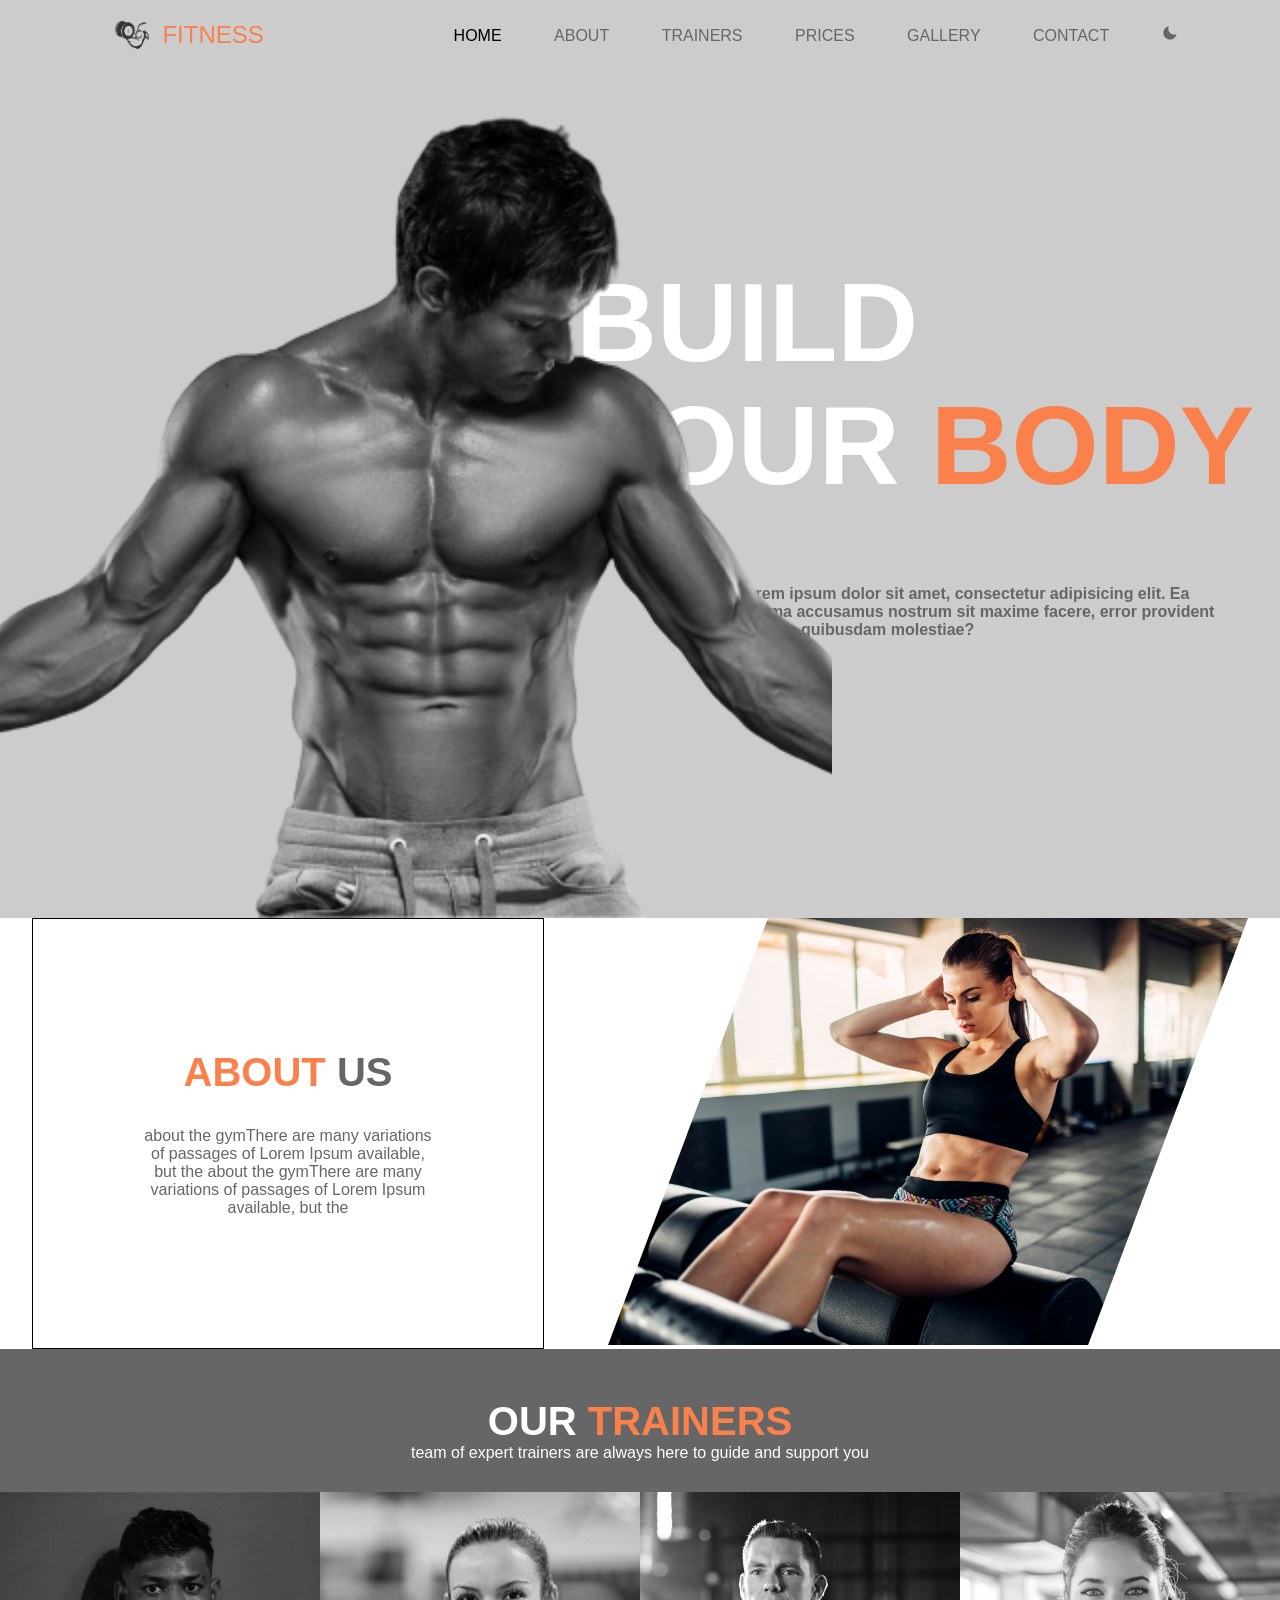
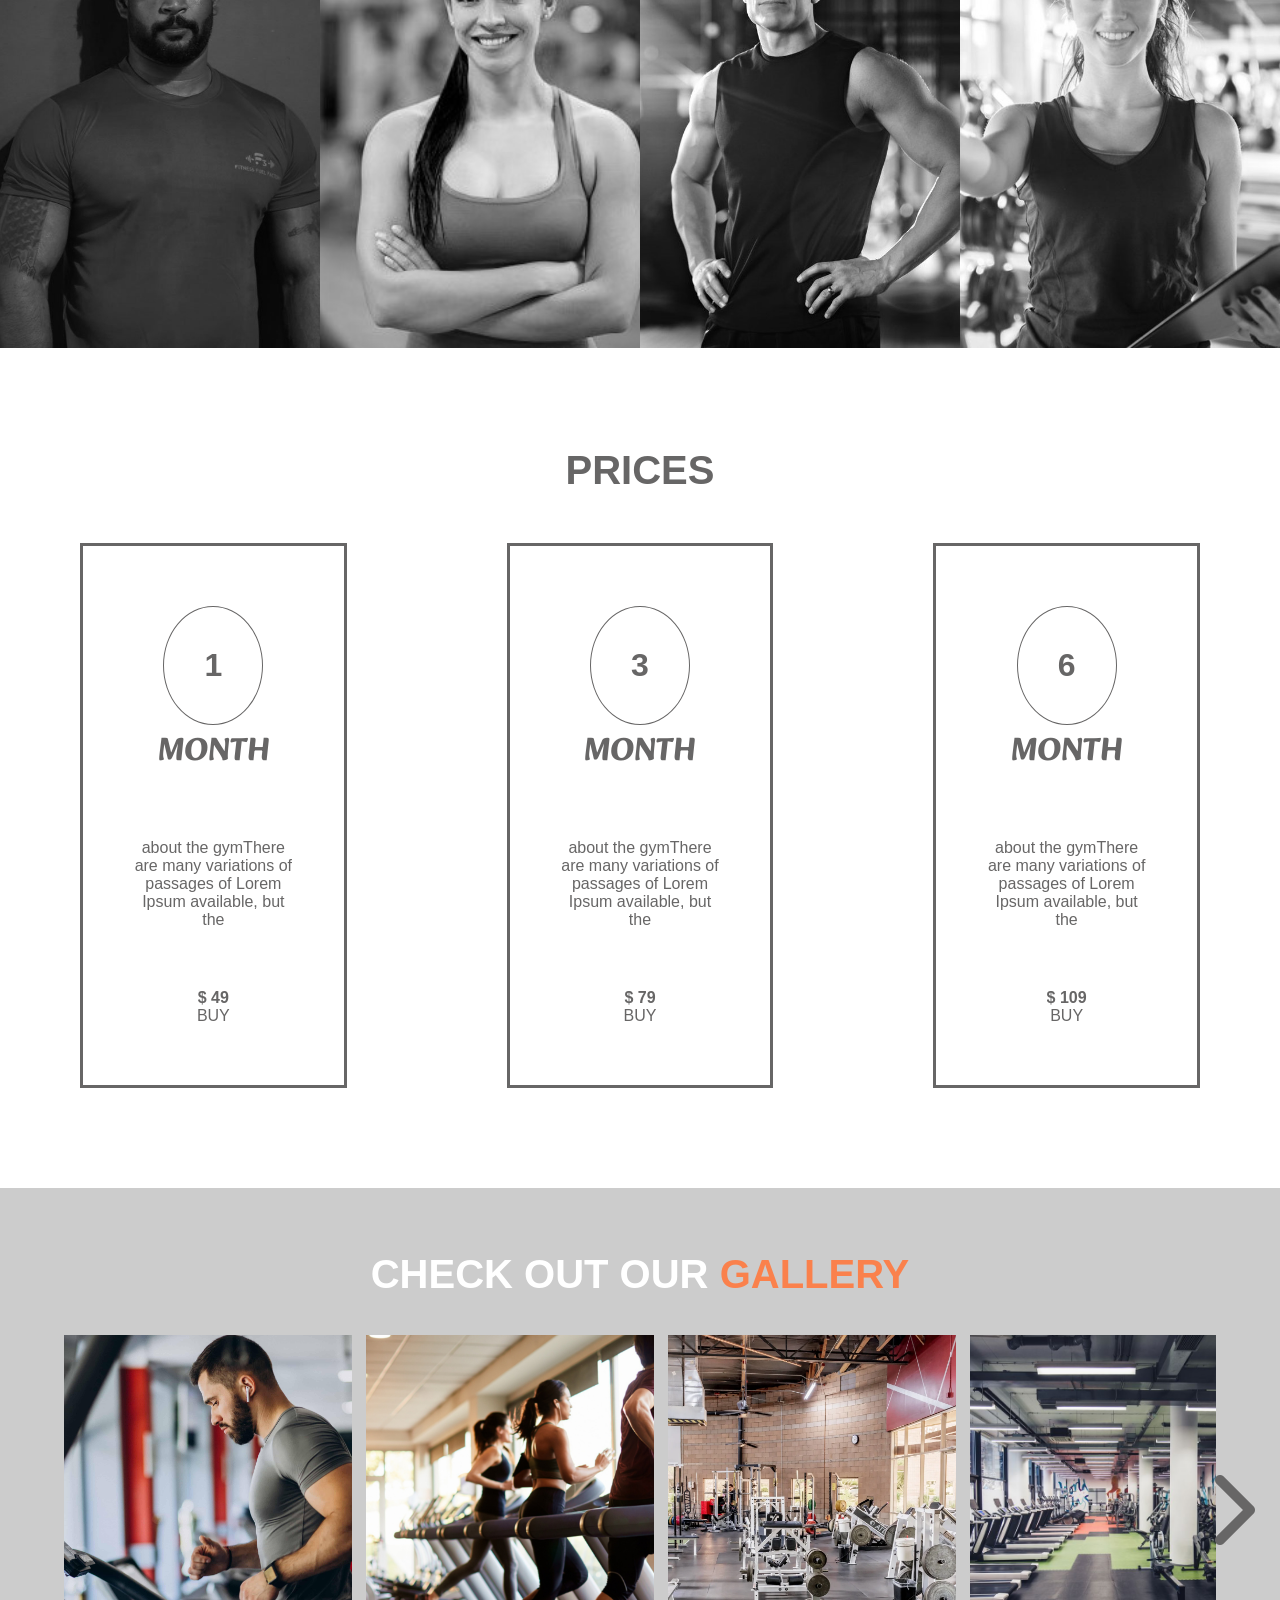
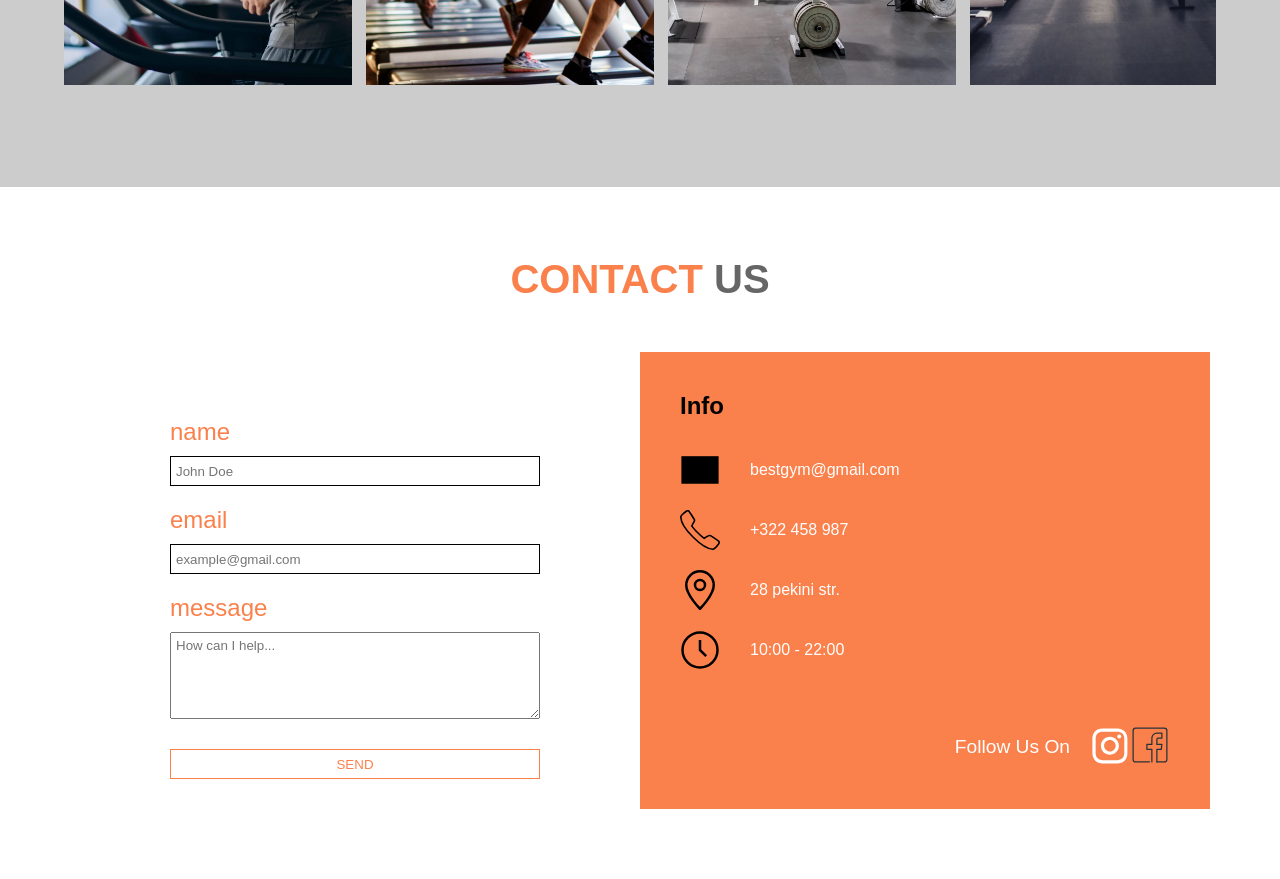
==== commit a2ed84d4: "changed black-white photos to color photos" ====
--- a/index.html
+++ b/index.html
@@ -123,16 +123,16 @@
             </div>
             <div class="trainers-photo">
                 <div class="t-photo">
-                    <img src="/images/trainer_1.jpg" alt="trainer">
-                </div>
-                <div class="t-photo">
-                    <img src="/images/trainer_2_cutted.jpg" alt="trainer">
-                </div>
-                <div class="t-photo">
-                    <img src="/images/trainer_3_cutted.jpg" alt="trainer">
-                </div>
-                <div class="t-photo">
-                    <img src="/images/trainer_4.jpg" alt="trainer">
+                    <img src="/images/trainer_1_colorful.jpg" alt="trainer">
+                </div>
+                <div class="t-photo">
+                    <img src="/images/trainer_2_colorful_cut.jpg" alt="trainer">
+                </div>
+                <div class="t-photo">
+                    <img src="/images/trainer_3_colorful_cut.jpg" alt="trainer">
+                </div>
+                <div class="t-photo">
+                    <img src="/images/trainer_4_colorful.jpg" alt="trainer">
                 </div>
             </div>
         </section>
--- a/style/style.css
+++ b/style/style.css
@@ -229,6 +229,16 @@
 {
     width: 25%;
     overflow: hidden;
+    position: relative;
+}
+.t-photo img
+{
+    filter: grayscale(100%);
+    transition: filter .25s;
+}
+.t-photo img:hover
+{
+    filter: grayscale(0%);
 }
 .t-photo img
 {
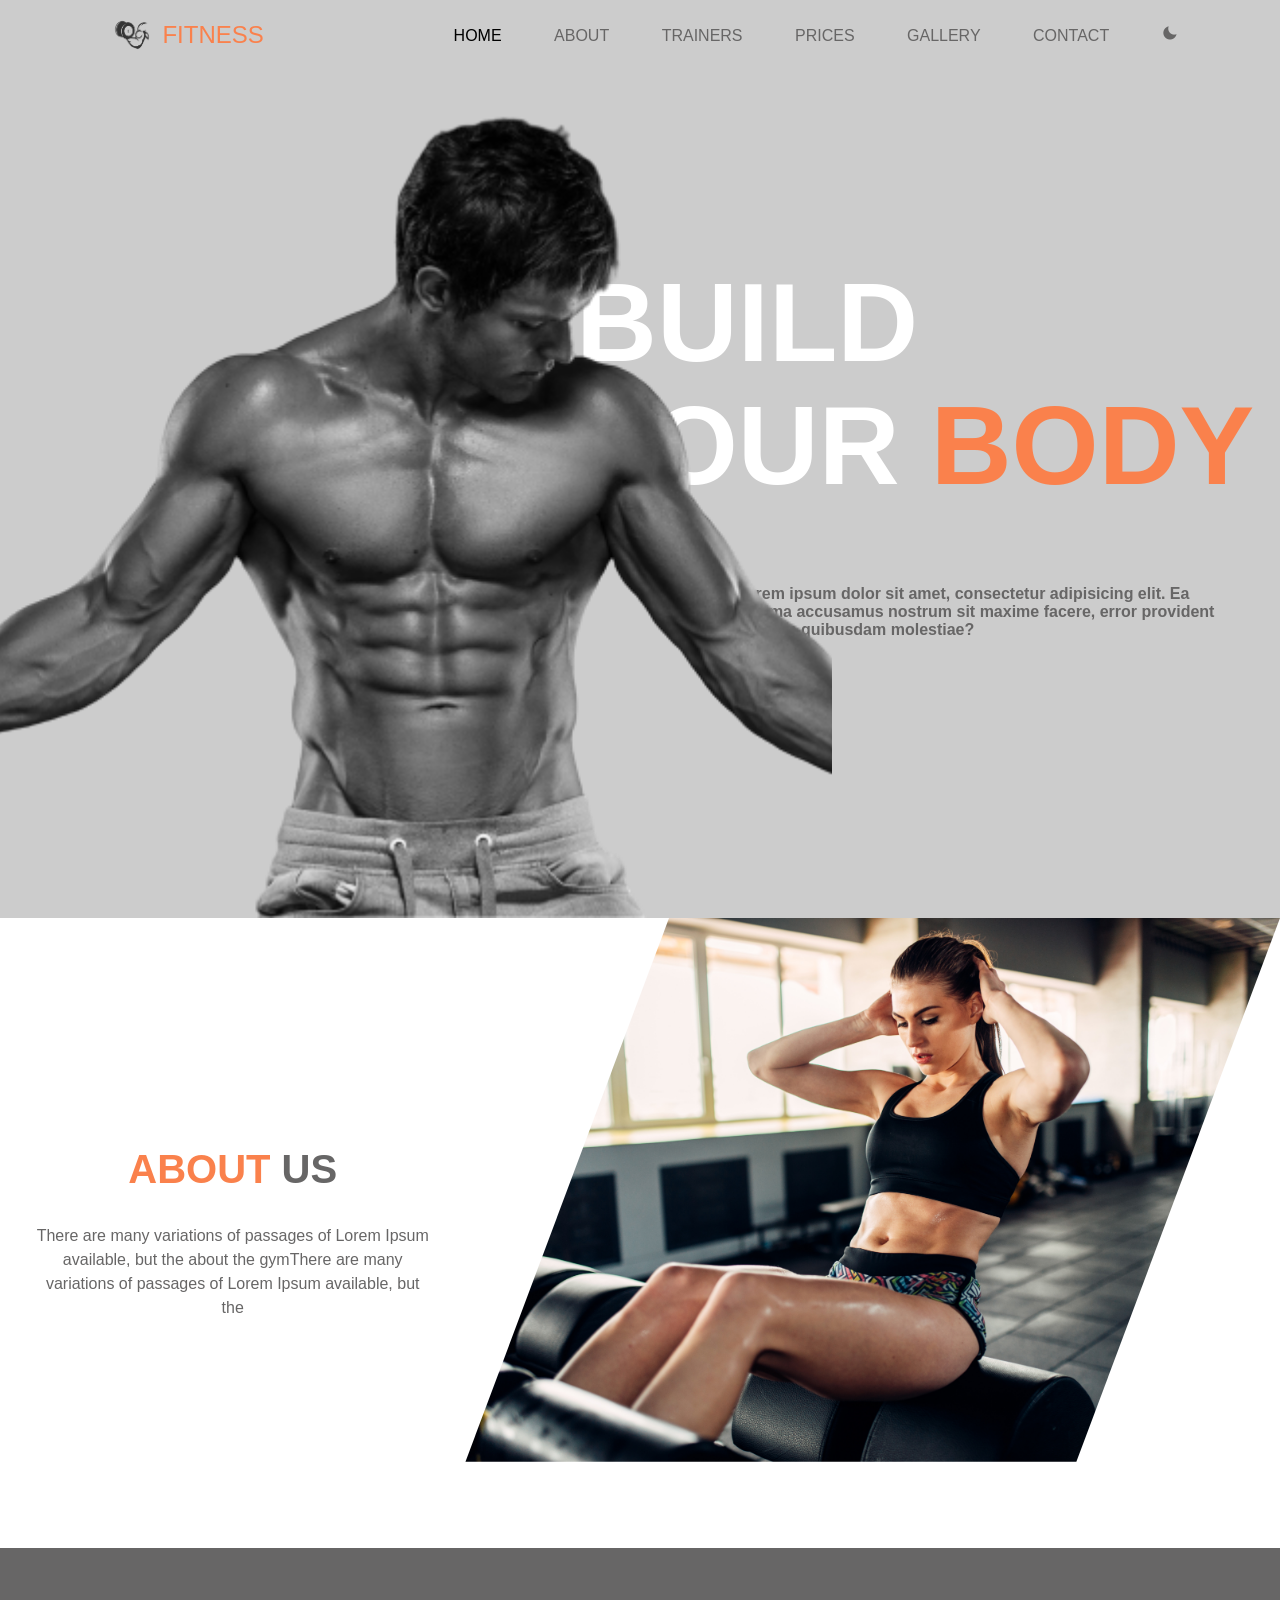
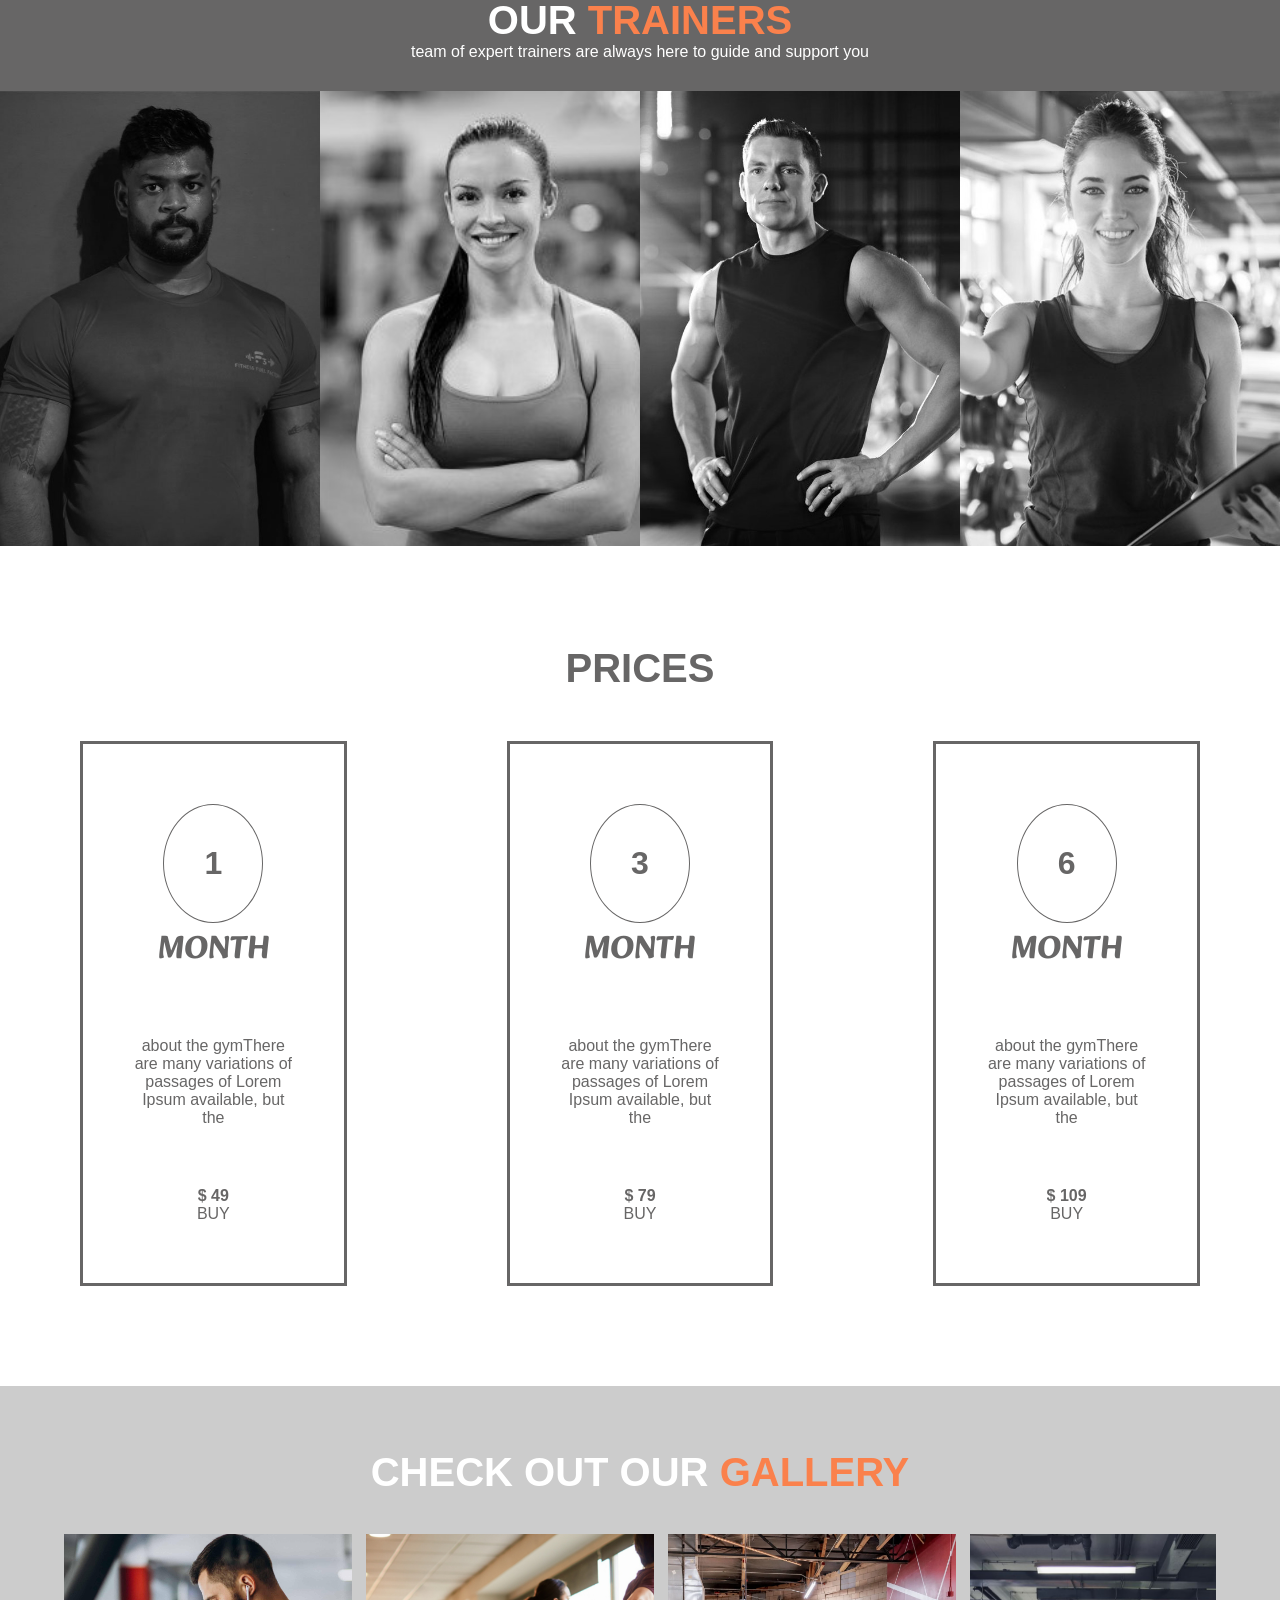
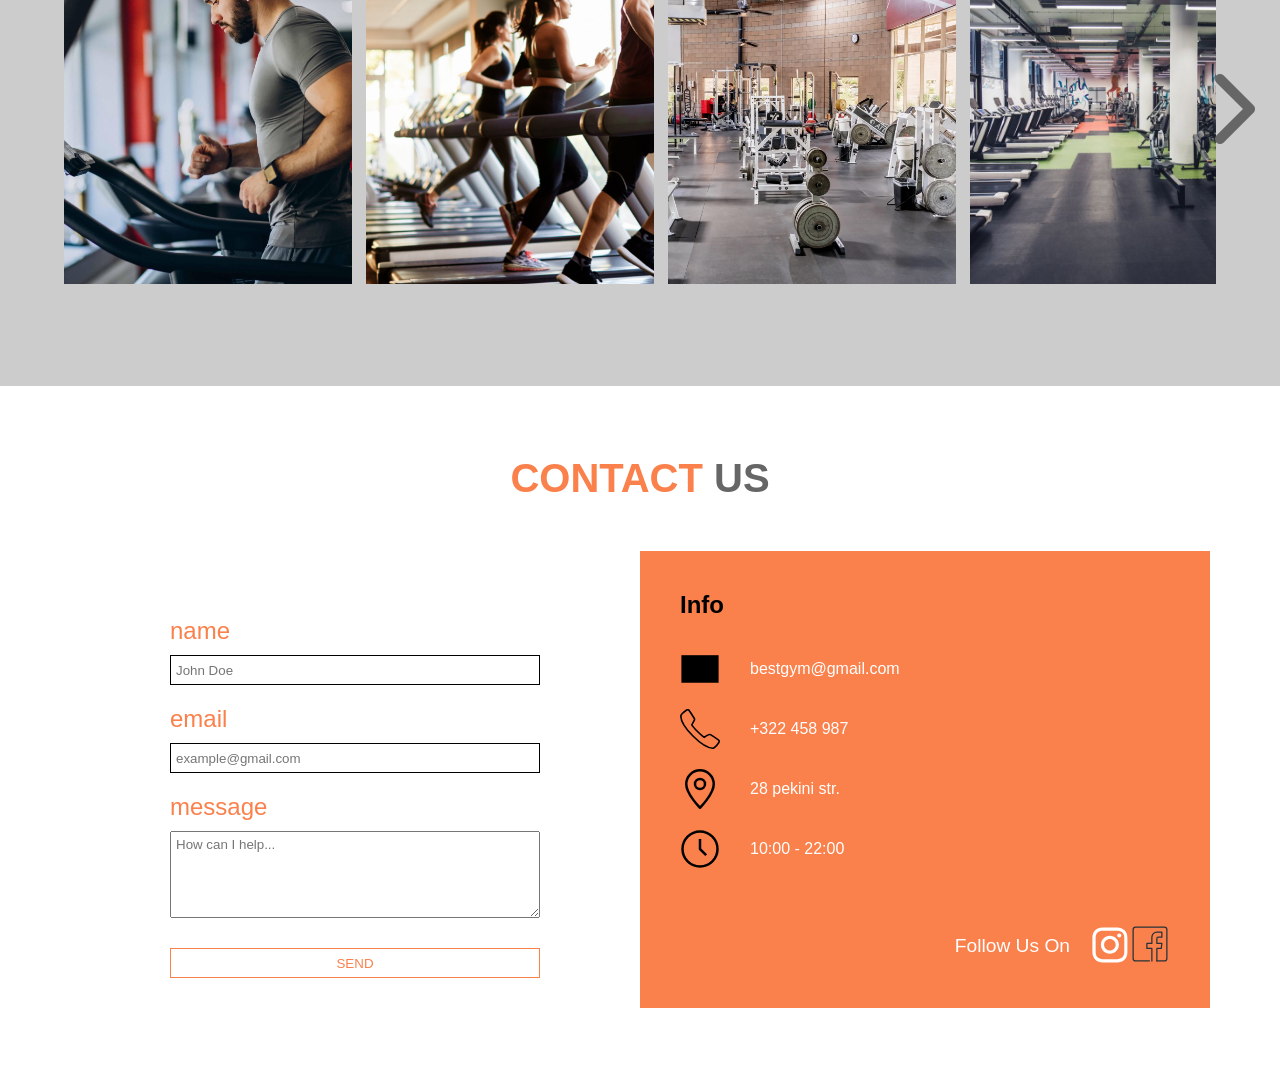
==== commit 5bb29c82: "corrected about us text" ====
--- a/index.html
+++ b/index.html
@@ -109,7 +109,7 @@
             </div>
             <div class="about-text">
                 <h2>ABOUT<span> US</span></h2>
-                <p>about the gymThere are many variations of passages of Lorem Ipsum available, but the 
+                <p>There are many variations of passages of Lorem Ipsum available, but the 
                     about the gymThere are many variations of passages of Lorem Ipsum available, but the 
                 </p>
             </div>
--- a/style/style.css
+++ b/style/style.css
@@ -145,29 +145,20 @@
 }
 .about-us .about-image
 {
-    width: 50%;
+    width: 70%;
+    height: 630px;
     position: relative;
+    overflow: hidden;
 }
 .about-image img
 {
     width: 100%;
     clip-path: polygon(25% 0%, 100% 0%, 75% 100%, 0% 100%);
 }
-/* .about-image img::after
-{
-    content: '';
-    height: 100%;
-    width: 20px;
-    background-color: var(--orange-text-color);
-    display: flex;
-    position: absolute;
-    border: 1px solid;
-    z-index: 10;
-} */
 .about-us .about-text
 {
     align-items: center;
-    border: 1px solid;
+    /* border: 1px solid; */
     display: flex;
     flex-direction: column;
     justify-content: center;
@@ -188,7 +179,8 @@
 .about-text p
 {
     color: var(--secondary-text-color);
-    width: 300px;
+    line-height: 1.5rem;
+    width: 400px;
 }
 .trainers-sec
 {
